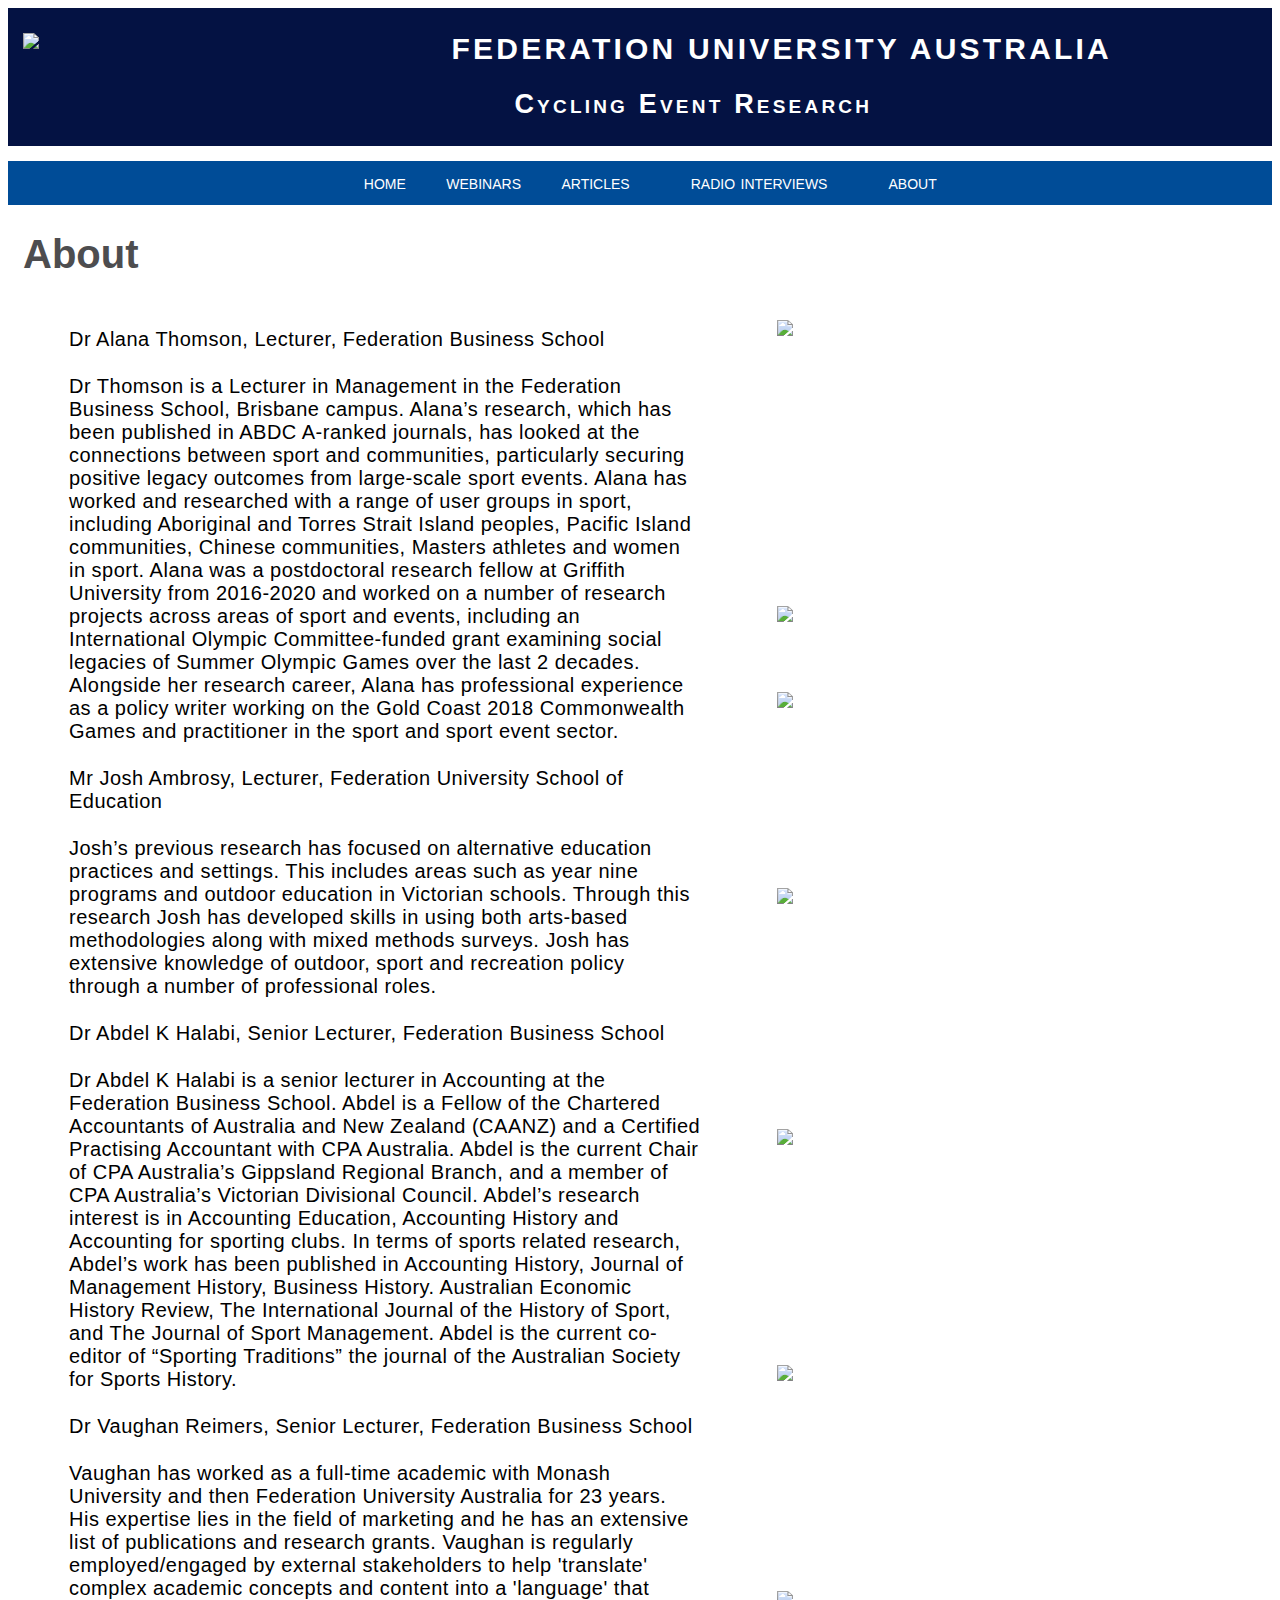
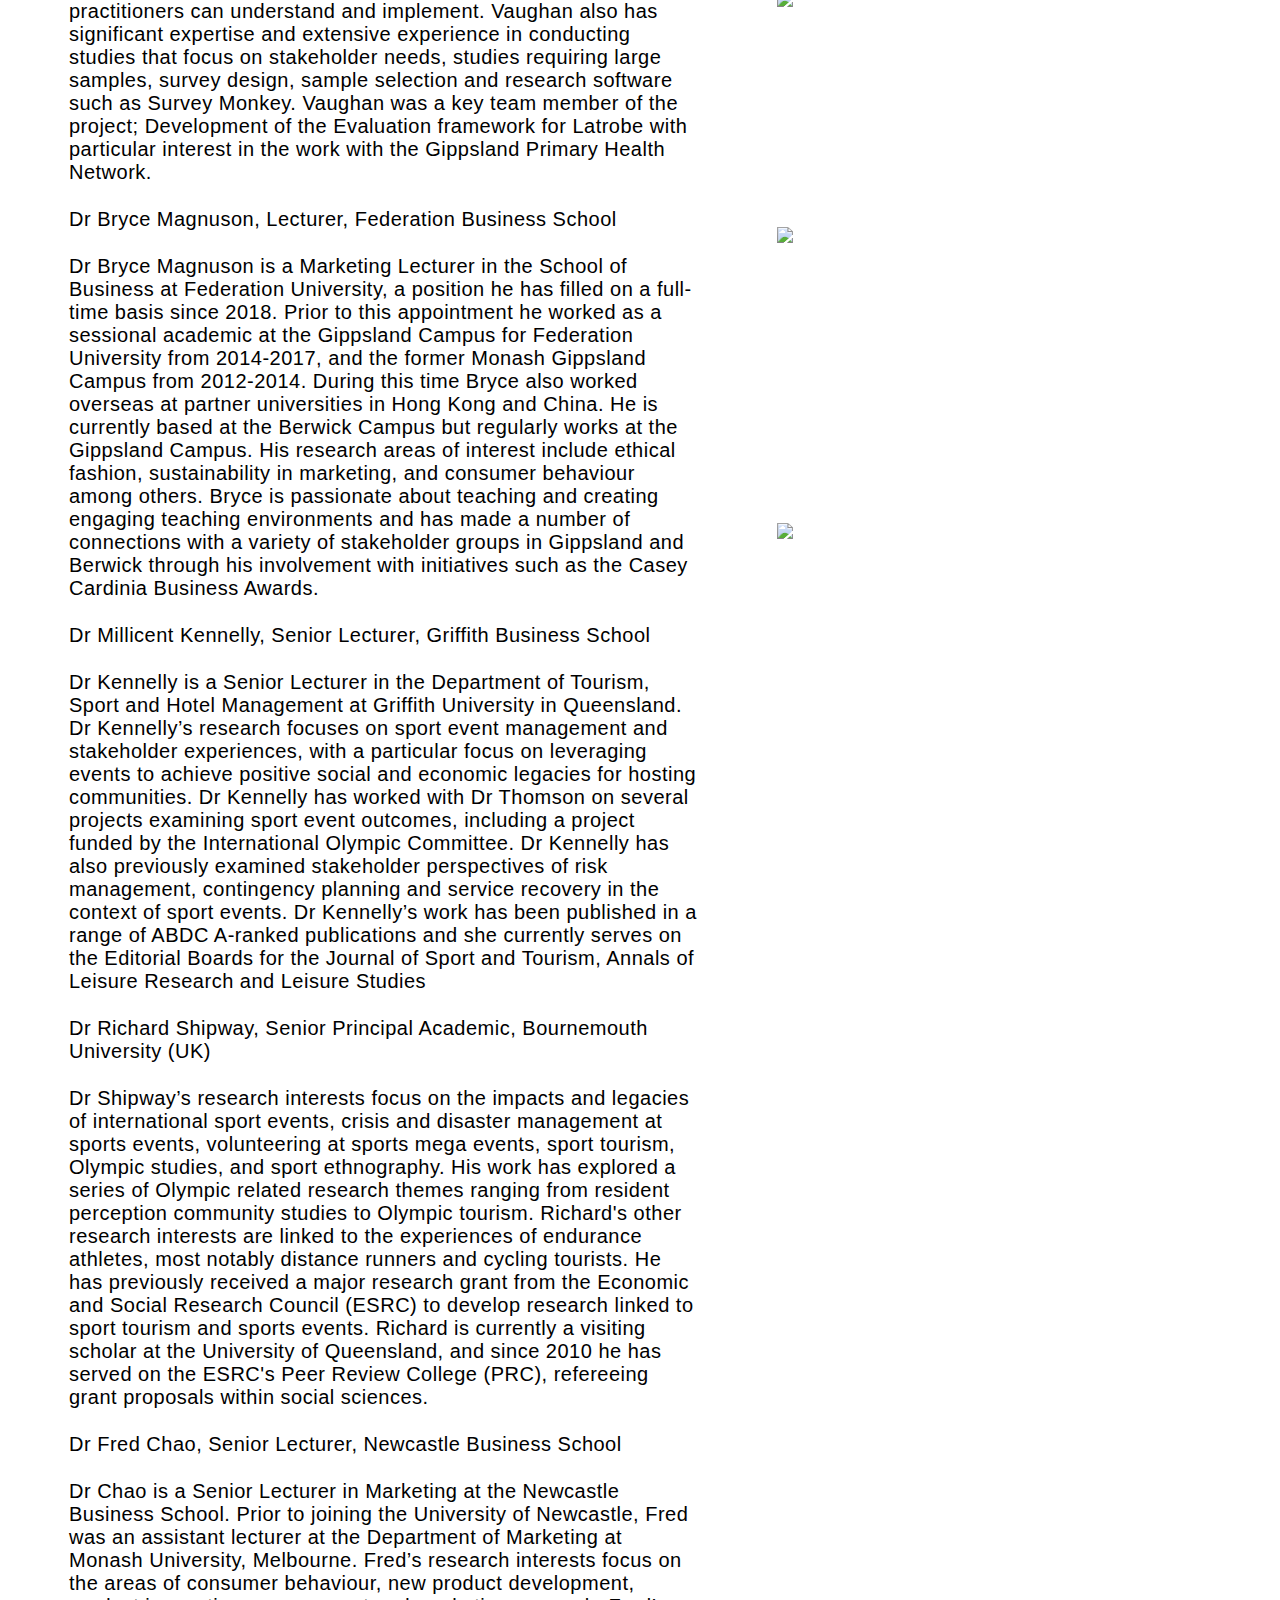
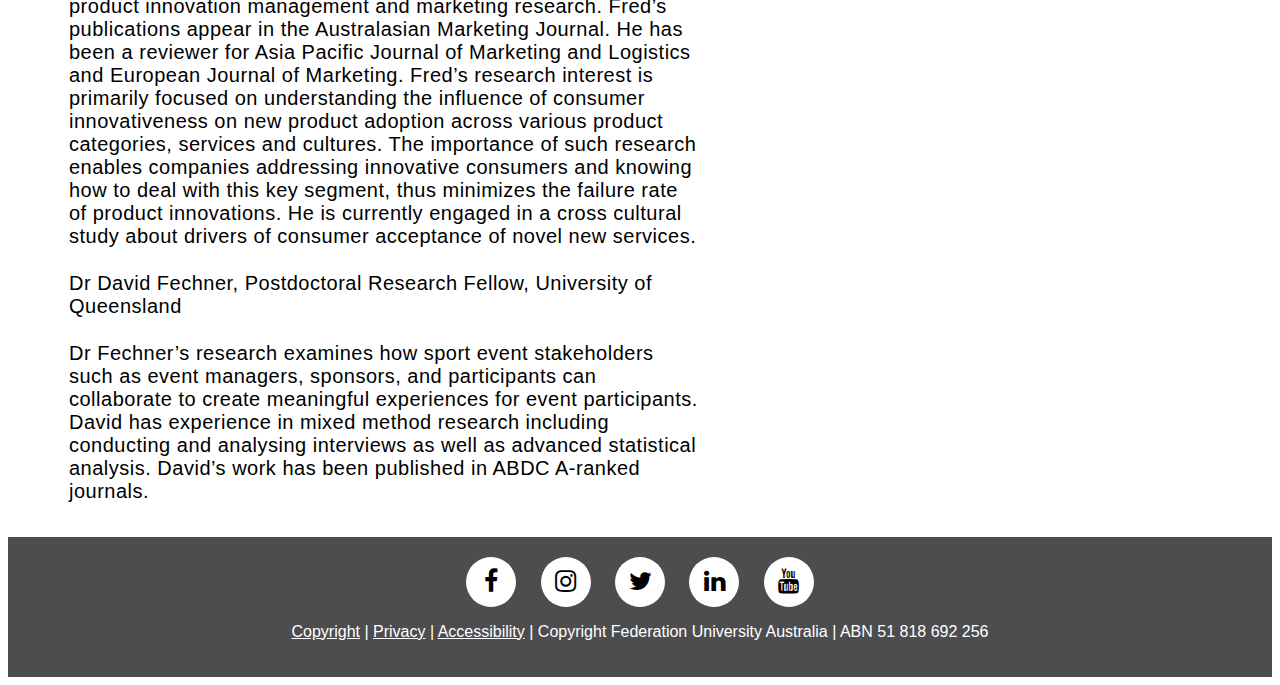
==== about.html @ 883dd850 "Create about.html" ====
<DOCTYPE html>
<html>
  <head>
    <meta charset="utf-8">
    <meta http-equiv="X-UA-Compatible" content="IE=edge,chrome=1">
	<meta name="viewport" content="width=device-width, initial-scale=1.0">
	<meta name="viewport" content="width=device-width, initial-scale=1.0" />
	<link href="https://stackpath.bootstrapcdn.com/font-awesome/4.7.0/css/font-awesome.min.css" rel="stylesheet">
   	<script src="https://kit.fontawesome.com/a30022d69a.js" crossorigin="anonymous"></script>
  </head>
  <body>
    <div id="heading">
      <div class="logo"><a href="#"><img src="https://federation.edu.au/__data/assets/image/0011/466868/FED_reverse_logo_large.png"></a>
      </div>
      <header>
        <h1>Federation University Australia</h1>
        <h2>Cycling Event Research</h2>
      </header>
      <nav>
        <ul class="main_menu">
          <li><a href="feduni.html"><i class="fas fa-home"></i> home</a></li>
          <li><a href="webinars.html"><i class="fas fa-video"></i> webinars</a></li>
          <li><a href="articles.html"><i class="fas fa-newspaper"></i> articles</a></li>
          <li><a href="interviews.html"><i class="fas fa-podcast"></i> radio interviews</a></li>
          <li><a href="about.html"><i class="fas fa-info"></i> about</a></li>
        </ul>
      </nav>
    </div>
	<div class="subheading">
		<h1> About</h1>
	</div>
	<div class="grid">
      <div class="grid-item">
	  <div class="body-text">
	   <p><b>Dr Alana Thomson, Lecturer, Federation Business School</b></p>
	   <p>Dr Thomson is a Lecturer in Management in the Federation Business 
School, Brisbane campus. Alana’s research, which has been published 
in ABDC A-ranked journals, has looked at the connections between 
sport and communities, particularly securing positive legacy outcomes 
from large-scale sport events. Alana has worked and researched with a 
range of user groups in sport, including Aboriginal and Torres Strait 
Island peoples, Pacific Island communities, Chinese communities, 
Masters athletes and women in sport. Alana was a postdoctoral 
research fellow at Griffith University from 2016-2020 and worked on a 
number of research projects across areas of sport and events, including 
an International Olympic Committee-funded grant examining social 
legacies of Summer Olympic Games over the last 2 decades. Alongside 
her research career, Alana has professional experience as a policy 
writer working on the Gold Coast 2018 Commonwealth Games and 
practitioner in the sport and sport event sector.</p>
        <p><b>Mr Josh Ambrosy, Lecturer, Federation University School of 
Education</b></p>
        <p>Josh’s previous research has focused on alternative education practices 
and settings. This includes areas such as year nine programs and 
outdoor education in Victorian schools. Through this research Josh has 
developed skills in using both arts-based methodologies along with 
mixed methods surveys. Josh has extensive knowledge of outdoor, 
sport and recreation policy through a number of professional roles.</p>
		<p><b>Dr Abdel K Halabi, Senior Lecturer, Federation Business School</b></p>
		<p>Dr Abdel K Halabi is a senior lecturer in Accounting at the Federation Business School.  Abdel is a Fellow of the Chartered Accountants of Australia and New Zealand (CAANZ) and a Certified Practising Accountant with CPA Australia.  Abdel is the current Chair of CPA Australia’s Gippsland Regional Branch, and a member of CPA Australia’s Victorian Divisional Council. Abdel’s research interest is in Accounting Education, Accounting History and Accounting for sporting clubs.   In terms of sports related research, Abdel’s work has been published in Accounting History, Journal of Management History, Business History.  Australian Economic History Review, The International Journal of the History of Sport, and The Journal of Sport Management.  Abdel is the current co-editor of “Sporting Traditions” the journal of the Australian Society for Sports History.</p>
		<p><b>Dr Vaughan Reimers, Senior Lecturer, Federation Business School</b></p>
		<p>Vaughan has worked as a full-time academic with Monash University and then Federation University Australia for 23 years. His expertise lies in the field of marketing and he has an extensive list of publications and research grants.  Vaughan is regularly employed/engaged by external stakeholders to help 'translate' complex academic concepts and content into a 'language' that practitioners can understand and implement. Vaughan also has significant expertise and extensive experience in conducting studies that focus on stakeholder needs, studies requiring large samples, survey design, sample selection and research software such as Survey Monkey. Vaughan was a key team member of the project; Development of the Evaluation framework for Latrobe with particular interest in the work with the Gippsland Primary Health Network.</p>
		<p><b>Dr Bryce Magnuson, Lecturer, Federation Business School</b></p>
		<p>Dr Bryce Magnuson is a Marketing Lecturer in the School of Business at Federation University, a position he has filled on a full-time basis since 2018. Prior to this appointment he worked as a sessional academic at the Gippsland Campus for Federation University from 2014-2017, and the former Monash Gippsland Campus from 2012-2014. During this time Bryce also worked overseas at partner universities in Hong Kong and China. He is currently based at the Berwick Campus but regularly works at the Gippsland Campus. His research areas of interest include ethical fashion, sustainability in marketing, and consumer behaviour among others. Bryce is passionate about teaching and creating engaging teaching environments and has made a number of connections with a variety of stakeholder groups in Gippsland and Berwick through his involvement with initiatives such as the Casey Cardinia Business Awards.</p>
		<p><b>Dr Millicent Kennelly, Senior Lecturer, Griffith Business School</b></p>
		<p>Dr Kennelly is a Senior Lecturer in the Department of Tourism, Sport and Hotel Management at Griffith University in Queensland. Dr Kennelly’s research focuses on sport event management and stakeholder experiences, with a particular focus on leveraging events to achieve positive social and economic legacies for hosting communities. Dr Kennelly has worked with Dr Thomson on several projects examining sport event outcomes, including a project funded by the International Olympic Committee. Dr Kennelly has also previously examined stakeholder perspectives of risk management, contingency planning and service recovery in the context of sport events. Dr Kennelly’s work has been published in a range of ABDC A-ranked publications and she currently serves on the Editorial Boards for the Journal of Sport and Tourism, Annals of Leisure Research and Leisure Studies</p>
		<p><b>Dr Richard Shipway, Senior Principal Academic, Bournemouth University (UK)</b></p>
		<p>Dr Shipway’s research interests focus on the impacts and legacies of international sport events, crisis and disaster management at sports events, volunteering at sports mega events, sport tourism, Olympic studies, and sport ethnography. His work has explored a series of Olympic related research themes ranging from resident perception community studies to Olympic tourism. Richard's other research interests are linked to the experiences of endurance athletes, most notably distance runners and cycling tourists. He has previously received a major research grant from the Economic and Social Research Council (ESRC) to develop research linked to sport tourism and sports events. Richard is currently a visiting scholar at the University of Queensland, and since 2010 he has served on the ESRC's Peer Review College (PRC), refereeing grant proposals within social sciences.</p>
		<p><b>Dr Fred Chao, Senior Lecturer, Newcastle Business School</b></p>
		<p>Dr Chao is a Senior Lecturer in Marketing at the Newcastle Business School. Prior to joining the University of Newcastle, Fred was an assistant lecturer at the Department of Marketing at Monash University, Melbourne. Fred’s research interests focus on the areas of consumer behaviour, new product development, product innovation management and marketing research. Fred’s publications appear in the Australasian Marketing Journal. He has been a reviewer for Asia Pacific Journal of Marketing and Logistics and European Journal of Marketing. Fred’s research interest is primarily focused on understanding the influence of consumer innovativeness on new product adoption across various product categories, services and cultures. The importance of such research enables companies addressing innovative consumers and knowing how to deal with this key segment, thus minimizes the failure rate of product innovations. He is currently engaged in a cross cultural study about drivers of consumer acceptance of novel new services.</p>
		<p><b>Dr David Fechner, Postdoctoral Research Fellow, University of Queensland</b></p>
		<p>Dr Fechner’s research examines how sport event stakeholders such as event managers, sponsors, and participants can collaborate to create meaningful experiences for event participants. David has experience in mixed method research including conducting and analysing interviews as well as advanced statistical analysis. David’s work has been published in ABDC A-ranked journals.</p>
		
        </div>
      </div>
      <div class="grid-item">
        <img class="photo" src="alanna.png" />
		<img class="photo2" src="2.png" />
		<img class="photo3" src="3.png" />
		<img class="photo4" src="4.png" />
		<img class="photo5" src="5.png" />
		<img class="photo6" src="6.png" />
		<img class="photo7" src="7.png" />
		<img class="photo8" src="8.png" />
		<img class="photo9" src="9.png" />
      </div>
	  
	</div>
	<div class="footer-main">
	
		<div class="footer-social">
		<ul>
			<li><a href="https://www.facebook.com/FedUniAustralia" target="blank"><i class="fa fa-facebook"></i></a></li>
			<li><a href="https://www.instagram.com/feduniaustralia/"><i class="fa fa-instagram"></i></a></li>
			<li><a href="https://twitter.com/FedUniAustralia"><i class="fa fa-twitter"></i></a></li>
			<li><a href="https://www.linkedin.com/school/federation-university-australia"><i class="fa fa-linkedin"></i></a></li>
			<li><a href="https://www.youtube.com/channel/UCZ77FiM8GrdrreLaSdGWebQ"><i class="fa fa-youtube"></i></a></li>
		</ul>
		</div>
		<div class="footer-text">
		<p><a href="https://federation.edu.au/copyright-at-feduni" style="color:#fff">Copyright</a> | <a href="https://federation.edu.au/privacy" style="color:#fff"> Privacy</a> | <a href="https://federation.edu.au/accessibility" style="color:#fff"> Accessibility</a> | Copyright Federation University Australia | ABN 51 818 692 256</p>
		</div>
	</div>
  </body>
  
</html>
<style>
  body {
  font-family:"Museo Sans","Segoe UI","Helvetica Neue","Roboto",Helvetica,Arial,sans-serif;
  background-color: #fff;
  box-sizing: border-box;  
  justify-content: center;
  align-items: center;
  min-height: 100vh;
  font-weight: 300;
}
  
heading {
  max-width: 960px;
  margin: 0 auto;
  background-color: #041243;
  padding: 32px;
}
  
header {
  background-color: #041243;
  height: auto;
  padding: 4px;
}

header h1 {
  text-transform: uppercase;
  letter-spacing: 0.2rem;
  margin-left: 35%;
  color: #fff;
  font-size: 30px;
}

header h2  {
  font-variant: small-caps;
  letter-spacing: 0.2rem;
  margin-left: 40%;
  color: #fff;
  font-size: 27px;
}

.main_menu {
  padding: 5px 0 5px 0;
  text-align: center;
  line-height: 32px;
  background-color: #004c97;
}

ul.main_menu {
  margin-top: 15px;
}

.main_menu li {
  display: inline;
  padding: 0 10px 0 10px;
  font-size: 20px;
}

.main_menu a {
  text-decoration: none;
  color: #fff;
  padding: 8px;
  font-variant: small-caps;
}

.main_menu a:hover {
  color: #73808a;
  text-decoration: underline;
}

.logo img{
  float: left;
  display: block;
  margin-top: 25px;
  margin-left: 15px;
  margin-right: auto;
  max-width: 20%;
  max-height: 20%;
  background-color: #041243;
 }
 
 .subheading {
	font-size: 20px;
	color: #4d4d4f;
	margin-left: 15px;
}
 
 .grid {
  display: grid;
  grid-gap: 1rem;
  grid-row-gap: 3rem;
  grid-template-columns: 55% 45%;
  grid-auto-rows: auto;
  align-items: start;
  margin-left: 25px;
  margin-right: 25px;
}

.grid-item {
  background-color: #fff;
  border-radius: 0.4rem;
  overflow: hidden;
  padding-left:20px;
  cursor: pointer;
  transition: 0.2s;
}
.body-text {
  font-size: 20px;
  letter-spacing: 0.5px;
}
.body-text p {
  margin-top: 1.5rem;
  margin-bottom: 1.5rem;
  margin-left: 1rem;
}
.photo {
 float:center;
 display: block;
 padding-left: 40px;
 padding-bottom: 270px;
 padding-top: 16px;
 }
 .photo2 {
 float:center;
 display: block;
 padding-left: 40px;
 padding-bottom: 70px;
 }
 .photo3 {
 float:center;
 display: block;
 padding-left: 40px;
 padding-bottom: 180px;
 }
 .photo4 {
 float:center;
 display: block;
 padding-left: 40px;
 padding-bottom: 225px;
 }

.photo5 {
 float:center;
 display: block;
 padding-left: 40px;
 padding-bottom: 220px;
 }
 .photo6 {
 float:center;
 display: block;
 padding-left: 40px;
 padding-bottom: 210px;
 }
 .photo7 {
 float:center;
 display: block;
 padding-left: 40px;
 padding-bottom: 220px;
 }
 .photo8 {
 float:center;
 display: block;
 padding-left: 40px;
 padding-bottom: 280px;
 }
 .photo9 {
 float:center;
 display: block;
 padding-left: 40px;
 }
.card-img {
  display: block;
  width: 100%;
  height: 29rem;
  object-fit: cover;
}

.card-content {
  padding: 1.5rem;
  padding-bottom: 1rem;
}

.card-header {
  font-size: 24px;
  color: #0d0d0d;
  margin-bottom: 1.5rem;
}


.card-btn {
  display: block;
  width: 100%;
  padding: 1.5rem;
  font-size: 24px;
  text-align: center;
  color: #3363ff;
  background-color: #d8e0fd;
  border: none;
  border-radius: 0.4rem;
  transition: 0.2s;
  cursor: pointer;
  letter-spacing: 0.1rem;
}

.card-content a {
	text-decoration: none;
	color: #3363ff;
}

.card-btn span {
  margin-left: 1rem;
  transition: 0.2s;
}

.card-btn:hover,
.card-btn:active {
  background-color: #c2cffc;
}

.card-btn:hover span,
.card-btn:active span {
  margin-left: 1.5rem;
}

.footer-main {
	width: 100%;
	height: auto;
	margin: auto;
	margin-top: 10px;
	background-color: #4d4d4f;
	padding: 20px 0px;
}

.footer-social {
	width: 100%;
	height: auto;
	margin: auto;
	text-align: center;
}

.footer-social ul {
	margin: 0px;
	padding: 0px;
	
}

.footer-social ul li 
{
	display: inline-block;
    list-style: none;
    margin: 0 10px;
}
.footer-social ul li .fa 
{
    color: #000000;
    font-size: 25px;
    line-height: 50px;
    transition: .5s;
}
.footer-social ul li .fa:hover 
{
    color: #ffffff;
}
.footer-social ul li a 
{
    position: relative;
    display: block;
    width: 50px;
    height: 50px;
    border-radius: 50%;
    background-color: white;
    text-align: center;
    transition: 0.5s;
    transform: translate(0,0px);
}
.footer-social ul li a:hover 
{
    transform: rotate(0deg) skew(0deg) translate(0, -10px);
}
.footer-social ul li:nth-child(1) a:hover 
{
    background-color: #3b5999;
}
.footer-social ul li:nth-child(2) a:hover 
{
    background-color: #e4405f;
}
 .footer-social ul li:nth-child(3) a:hover 
{
    background-color: #55acee;
}
 .footer-social ul li:nth-child(4) a:hover 
{
    background-color: #0077b5;
}
 .footer-social ul li:nth-child(5) a:hover 
{
    background-color: #cd201f;
}

.footer-text {
	text-align: center;
	color: #fff;
}


  </style>
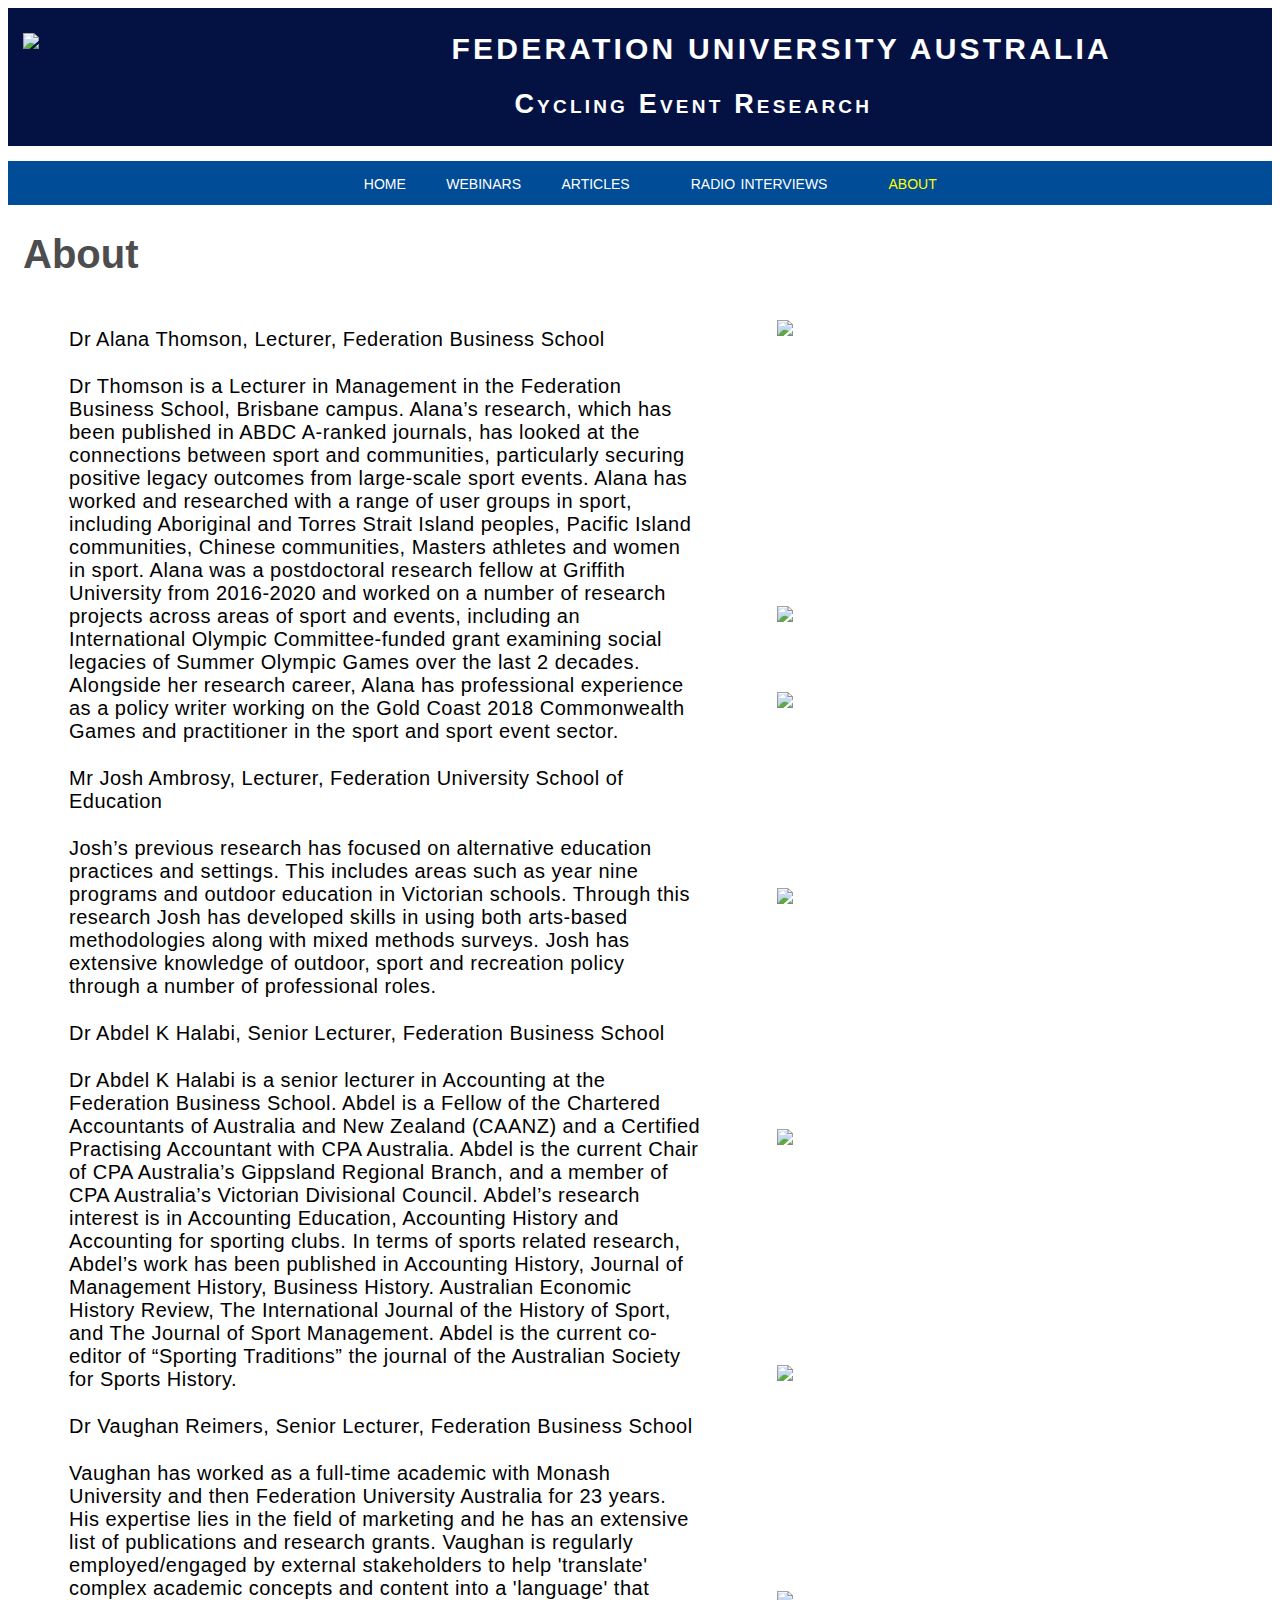
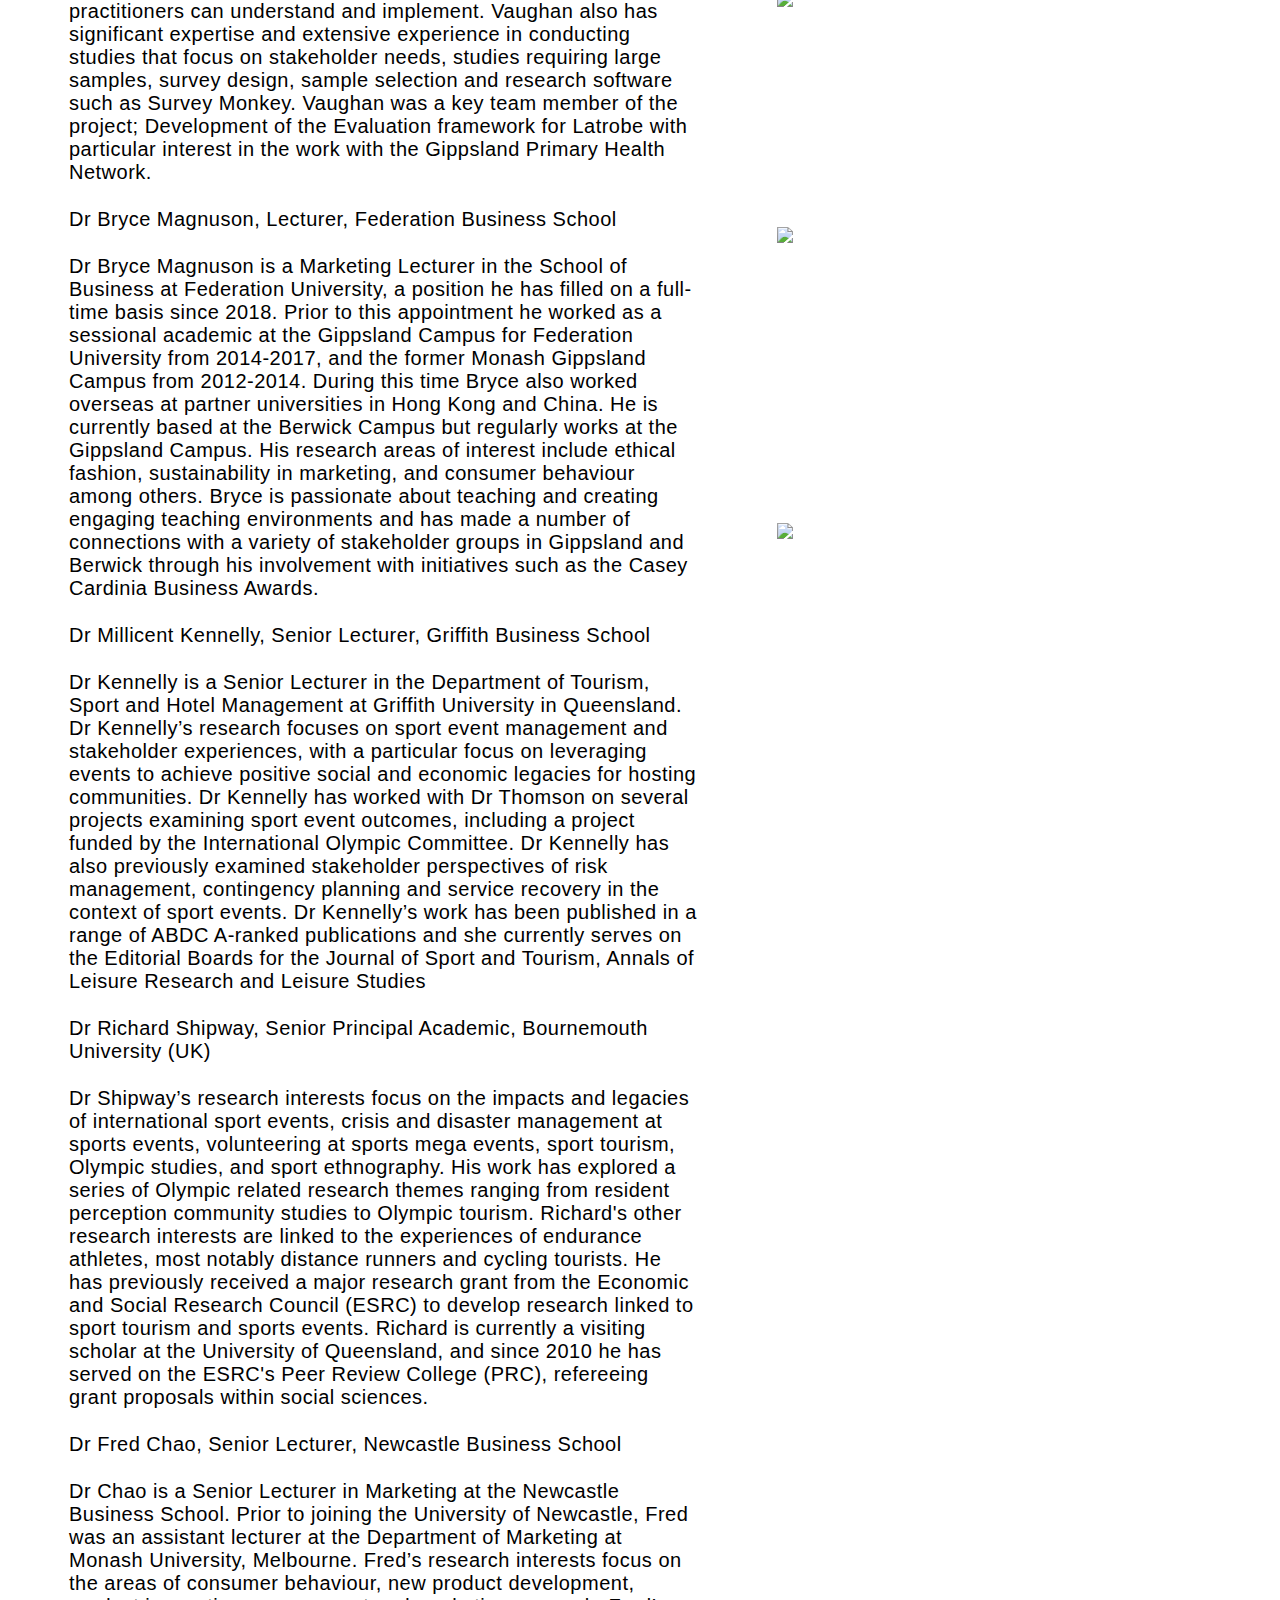
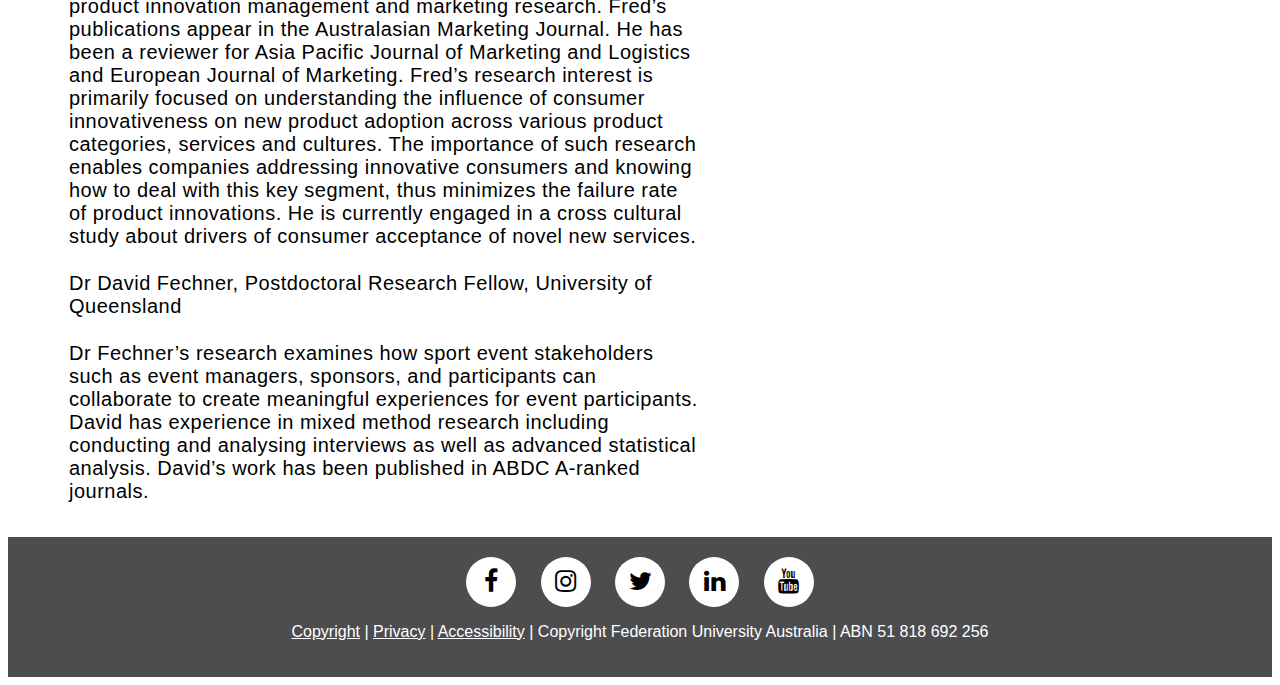
==== commit f360152e: "Update about.html" ====
--- a/about.html
+++ b/about.html
@@ -18,11 +18,11 @@
       </header>
       <nav>
         <ul class="main_menu">
-          <li><a href="feduni.html"><i class="fas fa-home"></i> home</a></li>
+          <li><a href="index.html"><i class="fas fa-home"></i> home</a></li>
           <li><a href="webinars.html"><i class="fas fa-video"></i> webinars</a></li>
           <li><a href="articles.html"><i class="fas fa-newspaper"></i> articles</a></li>
           <li><a href="interviews.html"><i class="fas fa-podcast"></i> radio interviews</a></li>
-          <li><a href="about.html"><i class="fas fa-info"></i> about</a></li>
+          <li><a class="current" href="about.html"><i class="fas fa-info"></i> about</a></li>
         </ul>
       </nav>
     </div>
@@ -75,7 +75,7 @@
       </div>
       <div class="grid-item">
         <img class="photo" src="alanna.png" />
-		<img class="photo2" src="2.png" />
+		<img class="photo2" src="2.PNG" />
 		<img class="photo3" src="3.png" />
 		<img class="photo4" src="4.png" />
 		<img class="photo5" src="5.png" />
@@ -172,6 +172,9 @@
   color: #73808a;
   text-decoration: underline;
 }
+.main_menu a.current {
+  color: #FFFF00;
+ }
 
 .logo img{
   float: left;
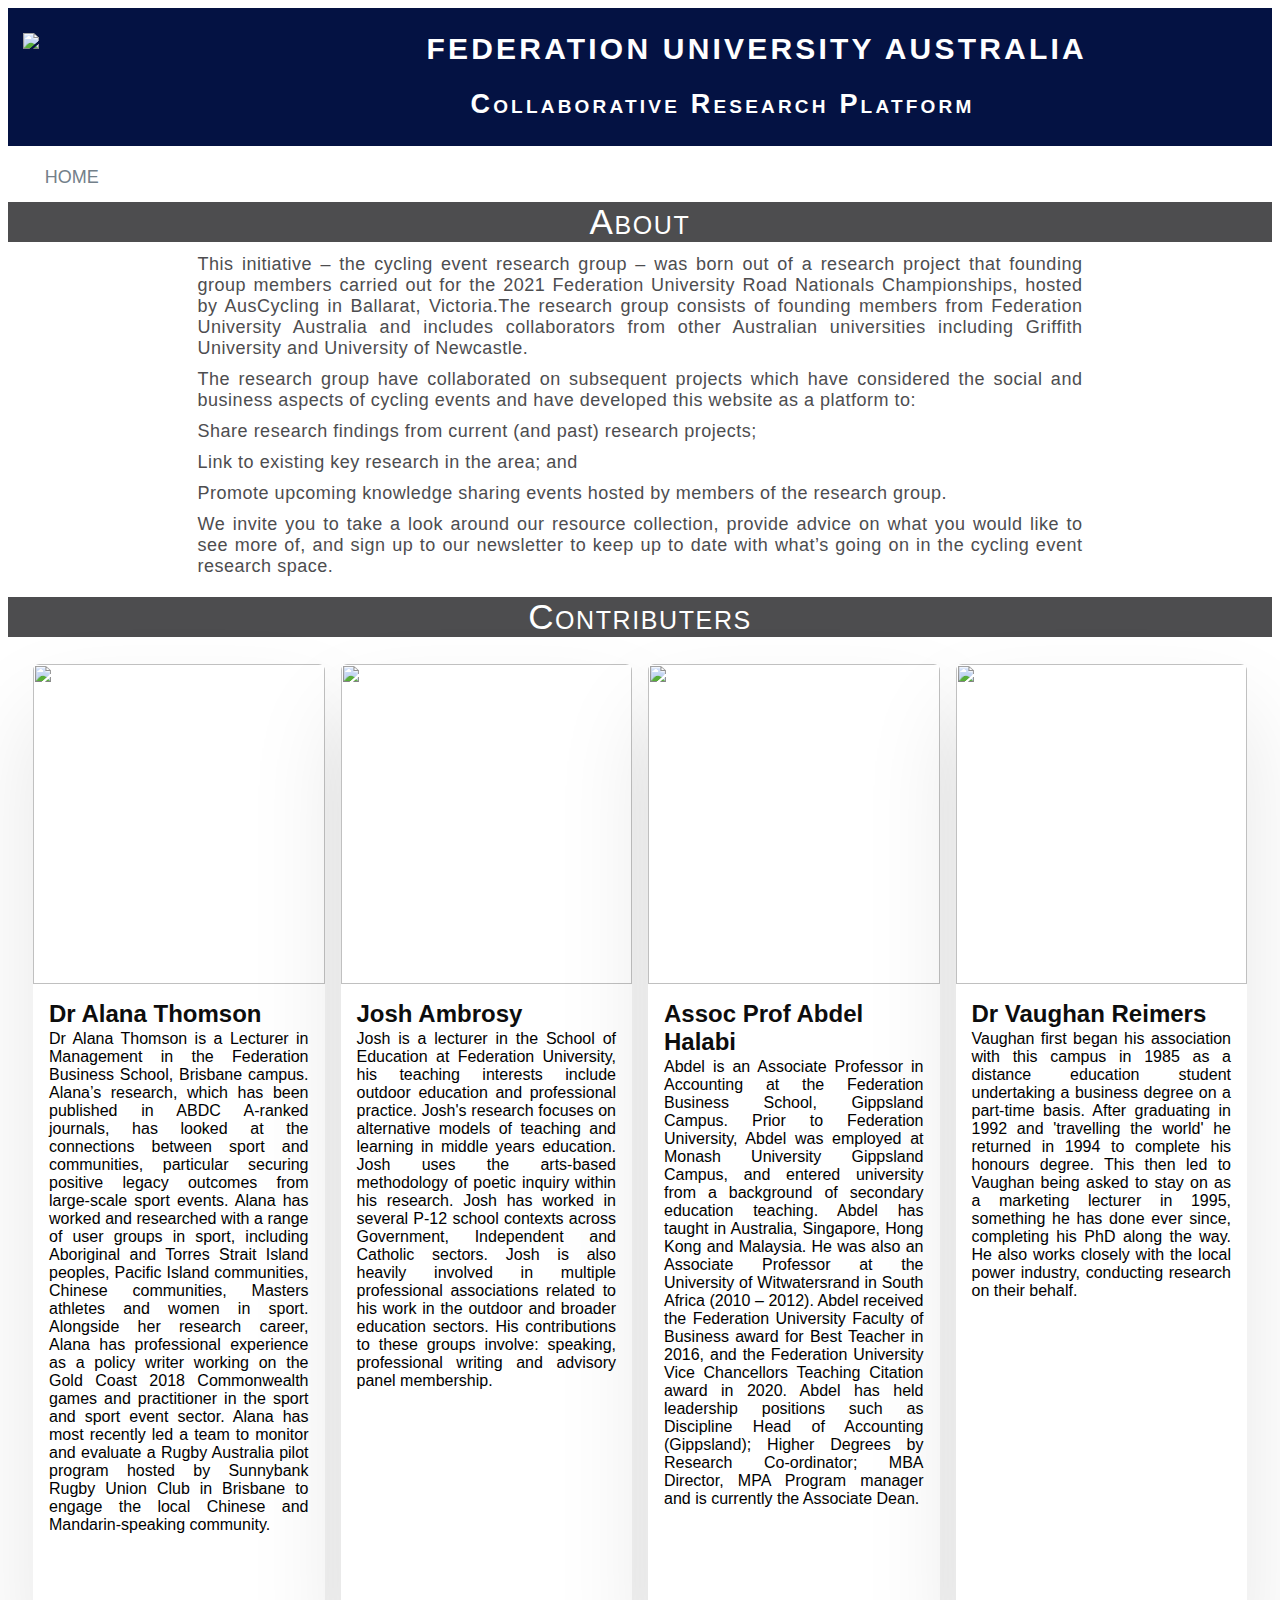
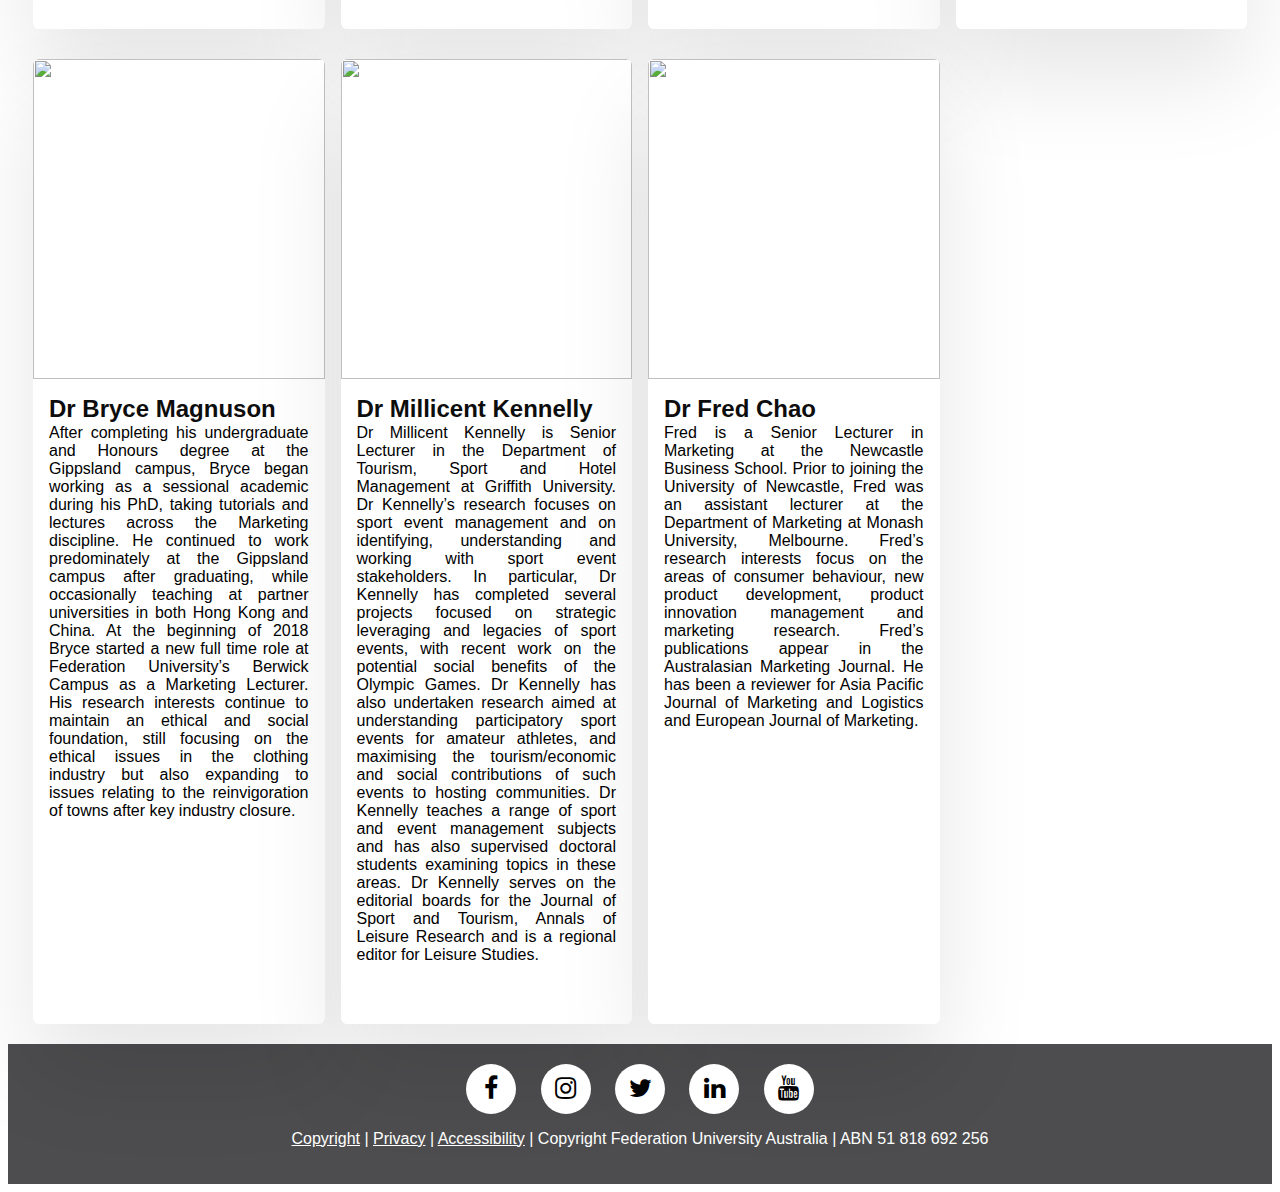
==== commit d67cbcf8: "Update about.html" ====
--- a/about.html
+++ b/about.html
@@ -3,7 +3,6 @@
   <head>
     <meta charset="utf-8">
     <meta http-equiv="X-UA-Compatible" content="IE=edge,chrome=1">
-	<meta name="viewport" content="width=device-width, initial-scale=1.0">
 	<meta name="viewport" content="width=device-width, initial-scale=1.0" />
 	<link href="https://stackpath.bootstrapcdn.com/font-awesome/4.7.0/css/font-awesome.min.css" rel="stylesheet">
    	<script src="https://kit.fontawesome.com/a30022d69a.js" crossorigin="anonymous"></script>
@@ -14,75 +13,95 @@
       </div>
       <header>
         <h1>Federation University Australia</h1>
-        <h2>Cycling Event Research</h2>
+        <h2>Collaborative Research Platform</h2>
       </header>
       <nav>
         <ul class="main_menu">
-          <li><a href="index.html"><i class="fas fa-home"></i> home</a></li>
-          <li><a href="webinars.html"><i class="fas fa-video"></i> webinars</a></li>
-          <li><a href="articles.html"><i class="fas fa-newspaper"></i> articles</a></li>
-          <li><a href="interviews.html"><i class="fas fa-podcast"></i> radio interviews</a></li>
-          <li><a class="current" href="about.html"><i class="fas fa-info"></i> about</a></li>
+          <li><a href="index.html"><i class="fas fa-home"></i><b>home</b></a></li>
         </ul>
       </nav>
     </div>
 	<div class="subheading">
-		<h1> About</h1>
+		<p style="text-align:center">About</p>
+	</div>
+	<div class="information">
+		<p style="text-align:justify"><b>This initiative – the cycling event research group – was born out of a research project that founding group members carried out for the 2021 Federation University Road Nationals Championships, hosted by AusCycling in Ballarat, Victoria.The research group consists of founding members from Federation University Australia and includes collaborators from other Australian universities including Griffith University and University of Newcastle.</p></b> 
+		<p style="text-align:justify"><b>The research group have collaborated on subsequent projects which have considered the social and business aspects of cycling events and have developed this website as a platform to:</p></b>  
+		<p><b><i class="fas fa-dot-circle"></i> Share research findings from current (and past) research projects;</p></b>   
+		<p><b><i class="fas fa-dot-circle"></i> Link to existing key research in the area; and</p></b>   
+		<p><b><i class="fas fa-dot-circle"></i> Promote upcoming knowledge sharing events hosted by members of the research group.</p></b> 
+		<p style="text-align:justify"><b>We invite you to take a look around our resource collection, provide advice on what you would like to see more of, and sign up to our newsletter to keep up to date with what’s going on in the cycling event research space.</p></b> 
+	</div>
+	<div class="subheading">
+		<p style="text-align:center">Contributers</p>
 	</div>
 	<div class="grid">
       <div class="grid-item">
-	  <div class="body-text">
-	   <p><b>Dr Alana Thomson, Lecturer, Federation Business School</b></p>
-	   <p>Dr Thomson is a Lecturer in Management in the Federation Business 
-School, Brisbane campus. Alana’s research, which has been published 
-in ABDC A-ranked journals, has looked at the connections between 
-sport and communities, particularly securing positive legacy outcomes 
-from large-scale sport events. Alana has worked and researched with a 
-range of user groups in sport, including Aboriginal and Torres Strait 
-Island peoples, Pacific Island communities, Chinese communities, 
-Masters athletes and women in sport. Alana was a postdoctoral 
-research fellow at Griffith University from 2016-2020 and worked on a 
-number of research projects across areas of sport and events, including 
-an International Olympic Committee-funded grant examining social 
-legacies of Summer Olympic Games over the last 2 decades. Alongside 
-her research career, Alana has professional experience as a policy 
-writer working on the Gold Coast 2018 Commonwealth Games and 
-practitioner in the sport and sport event sector.</p>
-        <p><b>Mr Josh Ambrosy, Lecturer, Federation University School of 
-Education</b></p>
-        <p>Josh’s previous research has focused on alternative education practices 
-and settings. This includes areas such as year nine programs and 
-outdoor education in Victorian schools. Through this research Josh has 
-developed skills in using both arts-based methodologies along with 
-mixed methods surveys. Josh has extensive knowledge of outdoor, 
-sport and recreation policy through a number of professional roles.</p>
-		<p><b>Dr Abdel K Halabi, Senior Lecturer, Federation Business School</b></p>
-		<p>Dr Abdel K Halabi is a senior lecturer in Accounting at the Federation Business School.  Abdel is a Fellow of the Chartered Accountants of Australia and New Zealand (CAANZ) and a Certified Practising Accountant with CPA Australia.  Abdel is the current Chair of CPA Australia’s Gippsland Regional Branch, and a member of CPA Australia’s Victorian Divisional Council. Abdel’s research interest is in Accounting Education, Accounting History and Accounting for sporting clubs.   In terms of sports related research, Abdel’s work has been published in Accounting History, Journal of Management History, Business History.  Australian Economic History Review, The International Journal of the History of Sport, and The Journal of Sport Management.  Abdel is the current co-editor of “Sporting Traditions” the journal of the Australian Society for Sports History.</p>
-		<p><b>Dr Vaughan Reimers, Senior Lecturer, Federation Business School</b></p>
-		<p>Vaughan has worked as a full-time academic with Monash University and then Federation University Australia for 23 years. His expertise lies in the field of marketing and he has an extensive list of publications and research grants.  Vaughan is regularly employed/engaged by external stakeholders to help 'translate' complex academic concepts and content into a 'language' that practitioners can understand and implement. Vaughan also has significant expertise and extensive experience in conducting studies that focus on stakeholder needs, studies requiring large samples, survey design, sample selection and research software such as Survey Monkey. Vaughan was a key team member of the project; Development of the Evaluation framework for Latrobe with particular interest in the work with the Gippsland Primary Health Network.</p>
-		<p><b>Dr Bryce Magnuson, Lecturer, Federation Business School</b></p>
-		<p>Dr Bryce Magnuson is a Marketing Lecturer in the School of Business at Federation University, a position he has filled on a full-time basis since 2018. Prior to this appointment he worked as a sessional academic at the Gippsland Campus for Federation University from 2014-2017, and the former Monash Gippsland Campus from 2012-2014. During this time Bryce also worked overseas at partner universities in Hong Kong and China. He is currently based at the Berwick Campus but regularly works at the Gippsland Campus. His research areas of interest include ethical fashion, sustainability in marketing, and consumer behaviour among others. Bryce is passionate about teaching and creating engaging teaching environments and has made a number of connections with a variety of stakeholder groups in Gippsland and Berwick through his involvement with initiatives such as the Casey Cardinia Business Awards.</p>
-		<p><b>Dr Millicent Kennelly, Senior Lecturer, Griffith Business School</b></p>
-		<p>Dr Kennelly is a Senior Lecturer in the Department of Tourism, Sport and Hotel Management at Griffith University in Queensland. Dr Kennelly’s research focuses on sport event management and stakeholder experiences, with a particular focus on leveraging events to achieve positive social and economic legacies for hosting communities. Dr Kennelly has worked with Dr Thomson on several projects examining sport event outcomes, including a project funded by the International Olympic Committee. Dr Kennelly has also previously examined stakeholder perspectives of risk management, contingency planning and service recovery in the context of sport events. Dr Kennelly’s work has been published in a range of ABDC A-ranked publications and she currently serves on the Editorial Boards for the Journal of Sport and Tourism, Annals of Leisure Research and Leisure Studies</p>
-		<p><b>Dr Richard Shipway, Senior Principal Academic, Bournemouth University (UK)</b></p>
-		<p>Dr Shipway’s research interests focus on the impacts and legacies of international sport events, crisis and disaster management at sports events, volunteering at sports mega events, sport tourism, Olympic studies, and sport ethnography. His work has explored a series of Olympic related research themes ranging from resident perception community studies to Olympic tourism. Richard's other research interests are linked to the experiences of endurance athletes, most notably distance runners and cycling tourists. He has previously received a major research grant from the Economic and Social Research Council (ESRC) to develop research linked to sport tourism and sports events. Richard is currently a visiting scholar at the University of Queensland, and since 2010 he has served on the ESRC's Peer Review College (PRC), refereeing grant proposals within social sciences.</p>
-		<p><b>Dr Fred Chao, Senior Lecturer, Newcastle Business School</b></p>
-		<p>Dr Chao is a Senior Lecturer in Marketing at the Newcastle Business School. Prior to joining the University of Newcastle, Fred was an assistant lecturer at the Department of Marketing at Monash University, Melbourne. Fred’s research interests focus on the areas of consumer behaviour, new product development, product innovation management and marketing research. Fred’s publications appear in the Australasian Marketing Journal. He has been a reviewer for Asia Pacific Journal of Marketing and Logistics and European Journal of Marketing. Fred’s research interest is primarily focused on understanding the influence of consumer innovativeness on new product adoption across various product categories, services and cultures. The importance of such research enables companies addressing innovative consumers and knowing how to deal with this key segment, thus minimizes the failure rate of product innovations. He is currently engaged in a cross cultural study about drivers of consumer acceptance of novel new services.</p>
-		<p><b>Dr David Fechner, Postdoctoral Research Fellow, University of Queensland</b></p>
-		<p>Dr Fechner’s research examines how sport event stakeholders such as event managers, sponsors, and participants can collaborate to create meaningful experiences for event participants. David has experience in mixed method research including conducting and analysing interviews as well as advanced statistical analysis. David’s work has been published in ABDC A-ranked journals.</p>
-		
+        <div class="card">
+          <img class="card-img" src="alana.jpg" />
+          <div class="card-content">
+            <h1 class="card-header"><a href="https://federation.edu.au/schools/federation-business-school/staff-profiles/staff-profiles2/thomson_alana"><b>Dr Alana Thomson</b></h1></a>
+			<p class="card-para" style="text-align:justify">Dr Alana Thomson is a Lecturer in Management in the Federation Business School, Brisbane campus. Alana’s research, which has been published in ABDC A-ranked journals, has looked at the connections between sport and communities, particular securing positive legacy outcomes from large-scale sport events. Alana has worked and researched with a range of user groups in sport, including Aboriginal and Torres Strait Island peoples, Pacific Island communities, Chinese communities, Masters athletes and women in sport. Alongside her research career, Alana has professional experience as a policy writer working on the Gold Coast 2018 Commonwealth games and practitioner in the sport and sport event sector. Alana has most recently led a team to monitor and evaluate a Rugby Australia pilot program hosted by Sunnybank Rugby Union Club in Brisbane to engage the local Chinese and Mandarin-speaking community.</p>
+          </div>
         </div>
       </div>
       <div class="grid-item">
-        <img class="photo" src="alanna.png" />
-		<img class="photo2" src="2.PNG" />
-		<img class="photo3" src="3.png" />
-		<img class="photo4" src="4.png" />
-		<img class="photo5" src="5.png" />
-		<img class="photo6" src="6.png" />
-		<img class="photo7" src="7.png" />
-		<img class="photo8" src="8.png" />
-		<img class="photo9" src="9.png" />
+        <div class="card">
+          <img class="card-img"src="josh.jpg"/>
+          <div class="card-content">
+            <h1 class="card-header"><a href="https://federation.edu.au/schools/school-of-education/staff-profiles/staff/josh-ambrosy"><b>Josh Ambrosy</b></h1></a>
+			<p class="card-para" style="text-align:justify">Josh is a lecturer in the School of Education at Federation University, his teaching interests include outdoor education and professional practice. Josh's research focuses on alternative models of teaching and learning in middle years education. Josh uses the arts-based methodology of poetic inquiry within his research. Josh has worked in several P-12 school contexts across Government, Independent and Catholic sectors. Josh is also heavily involved in multiple professional associations related to his work in the outdoor and broader education sectors. His contributions to these groups involve: speaking, professional writing and advisory panel membership.</p>
+          </div>
+        </div>
+      </div>
+      <div class="grid-item">
+        <div class="card">
+          <img class="card-img" src="abdel.jpg"  />
+          <div class="card-content">
+            <h1 class="card-header"><a href="https://federation.edu.au/schools/federation-business-school/staff-profiles/staff-profiles2/halabi_abdel"><b>Assoc Prof Abdel Halabi</b></h1></a>
+			<p class="card-para" style="text-align:justify">Abdel is an Associate Professor in Accounting at the Federation Business School, Gippsland Campus. Prior to Federation University, Abdel was employed at Monash University Gippsland Campus, and entered university from a background of secondary education teaching.
+
+Abdel has taught in Australia, Singapore, Hong Kong and Malaysia. He was also an Associate Professor at the University of Witwatersrand in South Africa (2010 – 2012). Abdel received the Federation University Faculty of Business award for Best Teacher in 2016, and the Federation University Vice Chancellors Teaching Citation award in 2020.
+
+Abdel has held leadership positions such as Discipline Head of Accounting (Gippsland); Higher Degrees by Research Co-ordinator; MBA Director, MPA Program manager and is currently the Associate Dean.</p>
+          </div>
+        </div>
+      </div>
+	  <div class="grid-item">
+        <div class="card">
+          <img class="card-img" src="Vaughan-Reimers.jpg" />
+          <div class="card-content">
+            <h1 class="card-header"><a href="https://federation.edu.au/schools/federation-business-school/staff-profiles/staff-profiles2/reimers_vaughan"><b>Dr Vaughan Reimers</b></h1></a>
+			<p class="card-para" style="text-align:justify">Vaughan first began his association with this campus in 1985 as a distance education student undertaking a business degree on a part-time basis. After graduating in 1992 and 'travelling the world' he returned in 1994 to complete his honours degree. This then led to Vaughan being asked to stay on as a marketing lecturer in 1995, something he has done ever since, completing his PhD along the way. He also works closely with the local power industry, conducting research on their behalf.</p>
+          </div>
+        </div>
+      </div>
+	  <div class="grid-item">
+        <div class="card">
+          <img class="card-img" src="bryce.jpg" />
+          <div class="card-content">
+            <h1 class="card-header"><a href="https://federation.edu.au/schools/federation-business-school/staff-profiles/staff-profiles2/magnuson_bryce"><b>Dr Bryce Magnuson</b></h1></a>
+			<p class="card-para" style="text-align:justify">After completing his undergraduate and Honours degree at the Gippsland campus, Bryce began working as a sessional academic during his PhD, taking tutorials and lectures across the Marketing discipline. He continued to work predominately at the Gippsland campus after graduating, while occasionally teaching at partner universities in both Hong Kong and China. At the beginning of 2018 Bryce started a new full time role at Federation University’s Berwick Campus as a Marketing Lecturer. His research interests continue to maintain an ethical and social foundation, still focusing on the ethical issues in the clothing industry but also expanding to issues relating to the reinvigoration of towns after key industry closure.</p>
+          </div>
+        </div>
+      </div>
+	  <div class="grid-item">
+        <div class="card">
+          <img class="card-img" src="Millie.jpg" />
+          <div class="card-content">
+            <h1 class="card-header"><a href="https://experts.griffith.edu.au/8997-millicent-kennelly"><b>Dr Millicent Kennelly</b></h1></a>
+			<p class="card-para" style="text-align:justify">Dr Millicent Kennelly is Senior Lecturer in the Department of Tourism, Sport and Hotel Management at Griffith University. Dr Kennelly’s research focuses on sport event management and on identifying, understanding and working with sport event stakeholders. In particular, Dr Kennelly has completed several projects focused on strategic leveraging and legacies of sport events, with recent work on the potential social benefits of the Olympic Games. Dr Kennelly has also undertaken research aimed at understanding participatory sport events for amateur athletes, and maximising the tourism/economic and social contributions of such events to hosting communities. Dr Kennelly teaches a range of sport and event management subjects and has also supervised doctoral students examining topics in these areas. Dr Kennelly serves on the editorial boards for the Journal of Sport and Tourism, Annals of Leisure Research and is a regional editor for Leisure Studies.</p>
+          </div>
+        </div>
+      </div>
+	  <div class="grid-item">
+        <div class="card">
+          <img class="card-img" src="Fred.jpg" />
+          <div class="card-content">
+            <h1 class="card-header"><a href="https://www.newcastle.edu.au/profile/fred-chao"><b>Dr Fred Chao</b></h1></a>
+			<p class="card-para" style="text-align:justify">Fred is a Senior Lecturer in Marketing at the Newcastle Business School. Prior to joining the University of Newcastle, Fred was an assistant lecturer at the Department of Marketing at Monash University, Melbourne. Fred’s research interests focus on the areas of consumer behaviour, new product development, product innovation management and marketing research. Fred’s publications appear in the Australasian Marketing Journal. He has been a reviewer for Asia Pacific Journal of Marketing and Logistics and European Journal of Marketing.</p>
+          </div>
+        </div>
       </div>
 	  
 	</div>
@@ -105,13 +124,16 @@
   
 </html>
 <style>
+*,
+*:before,
+*:after{
+    box-sizing: border-box;
+}
+
   body {
   font-family:"Museo Sans","Segoe UI","Helvetica Neue","Roboto",Helvetica,Arial,sans-serif;
   background-color: #fff;
   box-sizing: border-box;  
-  justify-content: center;
-  align-items: center;
-  min-height: 100vh;
   font-weight: 300;
 }
   
@@ -131,7 +153,7 @@
 header h1 {
   text-transform: uppercase;
   letter-spacing: 0.2rem;
-  margin-left: 35%;
+  margin-left: 33% ;
   color: #fff;
   font-size: 30px;
 }
@@ -139,45 +161,37 @@
 header h2  {
   font-variant: small-caps;
   letter-spacing: 0.2rem;
-  margin-left: 40%;
+  margin-left: 36.5%;
   color: #fff;
   font-size: 27px;
 }
 
 .main_menu {
   padding: 5px 0 5px 0;
-  text-align: center;
   line-height: 32px;
-  background-color: #004c97;
 }
 
 ul.main_menu {
-  margin-top: 15px;
+  margin-top: 7px;
+  margin-bottom: 7px;
 }
 
 .main_menu li {
   display: inline;
   padding: 0 10px 0 10px;
-  font-size: 20px;
+  font-size: 25px;
 }
 
 .main_menu a {
   text-decoration: none;
-  color: #fff;
+  color: #73808a;
   padding: 8px;
   font-variant: small-caps;
 }
 
-.main_menu a:hover {
-  color: #73808a;
-  text-decoration: underline;
-}
-.main_menu a.current {
-  color: #FFFF00;
- }
-
 .logo img{
   float: left;
+  position: absolute;
   display: block;
   margin-top: 25px;
   margin-left: 15px;
@@ -186,155 +200,101 @@
   max-height: 20%;
   background-color: #041243;
  }
- 
- .subheading {
-	font-size: 20px;
+
+ .subheading p{
+	font-variant: small-caps;
+	letter-spacing: 0.1rem;
+	font-size: 35px;
+	color: #fff;
+	margin-top: 5px;
+	margin-bottom: 12px;
+	background-color: #4d4d4f;
+}
+
+ .information {
+	font-size: 18px;
 	color: #4d4d4f;
-	margin-left: 15px;
-}
- 
- .grid {
+	padding-left: 15%;
+	padding-right: 15%;
+	margin-bottom: 20px;
+}
+.information p {
+	margin-top: 3px;
+	margin-bottom: 10px;
+	letter-spacing: 0.5px;
+}
+
+.grid {
   display: grid;
   grid-gap: 1rem;
-  grid-row-gap: 3rem;
-  grid-template-columns: 55% 45%;
-  grid-auto-rows: auto;
+  grid-row-gap: 30px;
+  grid-template-columns: repeat(auto-fit, minmax(18rem, 1fr));
   align-items: start;
   margin-left: 25px;
   margin-right: 25px;
+  margin-top: 27px;
 }
 
 .grid-item {
   background-color: #fff;
   border-radius: 0.4rem;
   overflow: hidden;
-  padding-left:20px;
+  box-shadow: 0 3rem 6rem rgba(0, 0, 0, 0.1);
   cursor: pointer;
   transition: 0.2s;
 }
-.body-text {
-  font-size: 20px;
-  letter-spacing: 0.5px;
-}
-.body-text p {
-  margin-top: 1.5rem;
-  margin-bottom: 1.5rem;
-  margin-left: 1rem;
-}
-.photo {
- float:center;
- display: block;
- padding-left: 40px;
- padding-bottom: 270px;
- padding-top: 16px;
- }
- .photo2 {
- float:center;
- display: block;
- padding-left: 40px;
- padding-bottom: 70px;
- }
- .photo3 {
- float:center;
- display: block;
- padding-left: 40px;
- padding-bottom: 180px;
- }
- .photo4 {
- float:center;
- display: block;
- padding-left: 40px;
- padding-bottom: 225px;
- }
-
-.photo5 {
- float:center;
- display: block;
- padding-left: 40px;
- padding-bottom: 220px;
- }
- .photo6 {
- float:center;
- display: block;
- padding-left: 40px;
- padding-bottom: 210px;
- }
- .photo7 {
- float:center;
- display: block;
- padding-left: 40px;
- padding-bottom: 220px;
- }
- .photo8 {
- float:center;
- display: block;
- padding-left: 40px;
- padding-bottom: 280px;
- }
- .photo9 {
- float:center;
- display: block;
- padding-left: 40px;
- }
+
 .card-img {
   display: block;
   width: 100%;
-  height: 29rem;
+  height: 20rem;
   object-fit: cover;
 }
 
 .card-content {
-  padding: 1.5rem;
+  padding-left: 1rem;
+  padding-right: 1rem;
+  padding-top: 1rem;
   padding-bottom: 1rem;
+  height: 644.8px;
 }
 
 .card-header {
+  position: relative;
   font-size: 24px;
   color: #0d0d0d;
-  margin-bottom: 1.5rem;
-}
-
-
-.card-btn {
-  display: block;
-  width: 100%;
-  padding: 1.5rem;
-  font-size: 24px;
-  text-align: center;
-  color: #3363ff;
-  background-color: #d8e0fd;
-  border: none;
-  border-radius: 0.4rem;
-  transition: 0.2s;
-  cursor: pointer;
-  letter-spacing: 0.1rem;
-}
+  margin-bottom: 0rem;
+  margin-top: 0rem;
+  text-decoration: none;
+}
+.card-para {
+ margin-top: 0.1rem;
+ }
 
 .card-content a {
 	text-decoration: none;
-	color: #3363ff;
-}
-
-.card-btn span {
-  margin-left: 1rem;
-  transition: 0.2s;
-}
-
-.card-btn:hover,
-.card-btn:active {
-  background-color: #c2cffc;
-}
-
-.card-btn:hover span,
-.card-btn:active span {
-  margin-left: 1.5rem;
-}
-
+	color: #0d0d0d;
+}
+.card-content .card-header::after {
+  content: '';
+  position: absolute;
+  bottom: 0;
+  left: 50%;
+  width: 0%;
+  height: 1px;
+  background-color: #000 ;
+  transition: 0.4s ease-out;
+}
+
+.card-content .card-header:hover::after {
+  left: 0;
+  width: 100%;
+}
 .footer-main {
 	width: 100%;
 	height: auto;
 	margin: auto;
-	margin-top: 10px;
+	margin-top: 20px;
 	background-color: #4d4d4f;
 	padding: 20px 0px;
 }
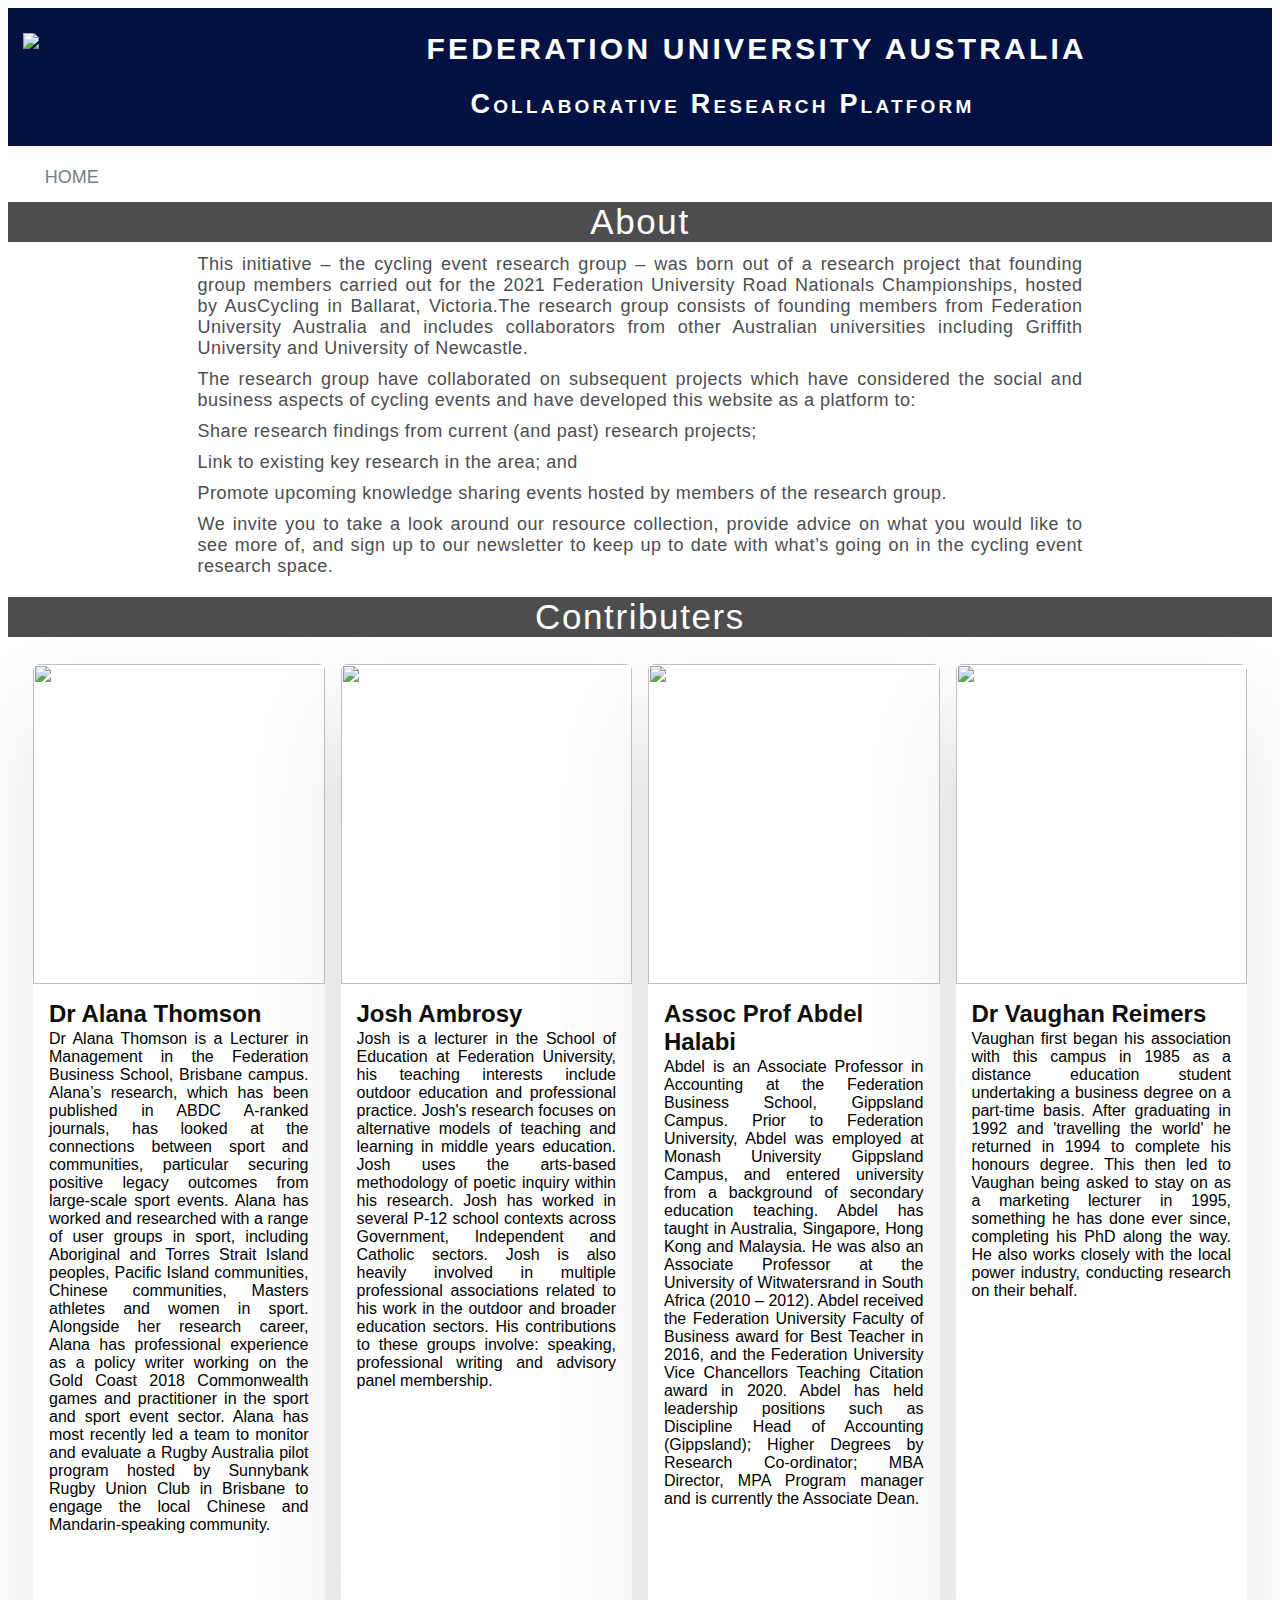
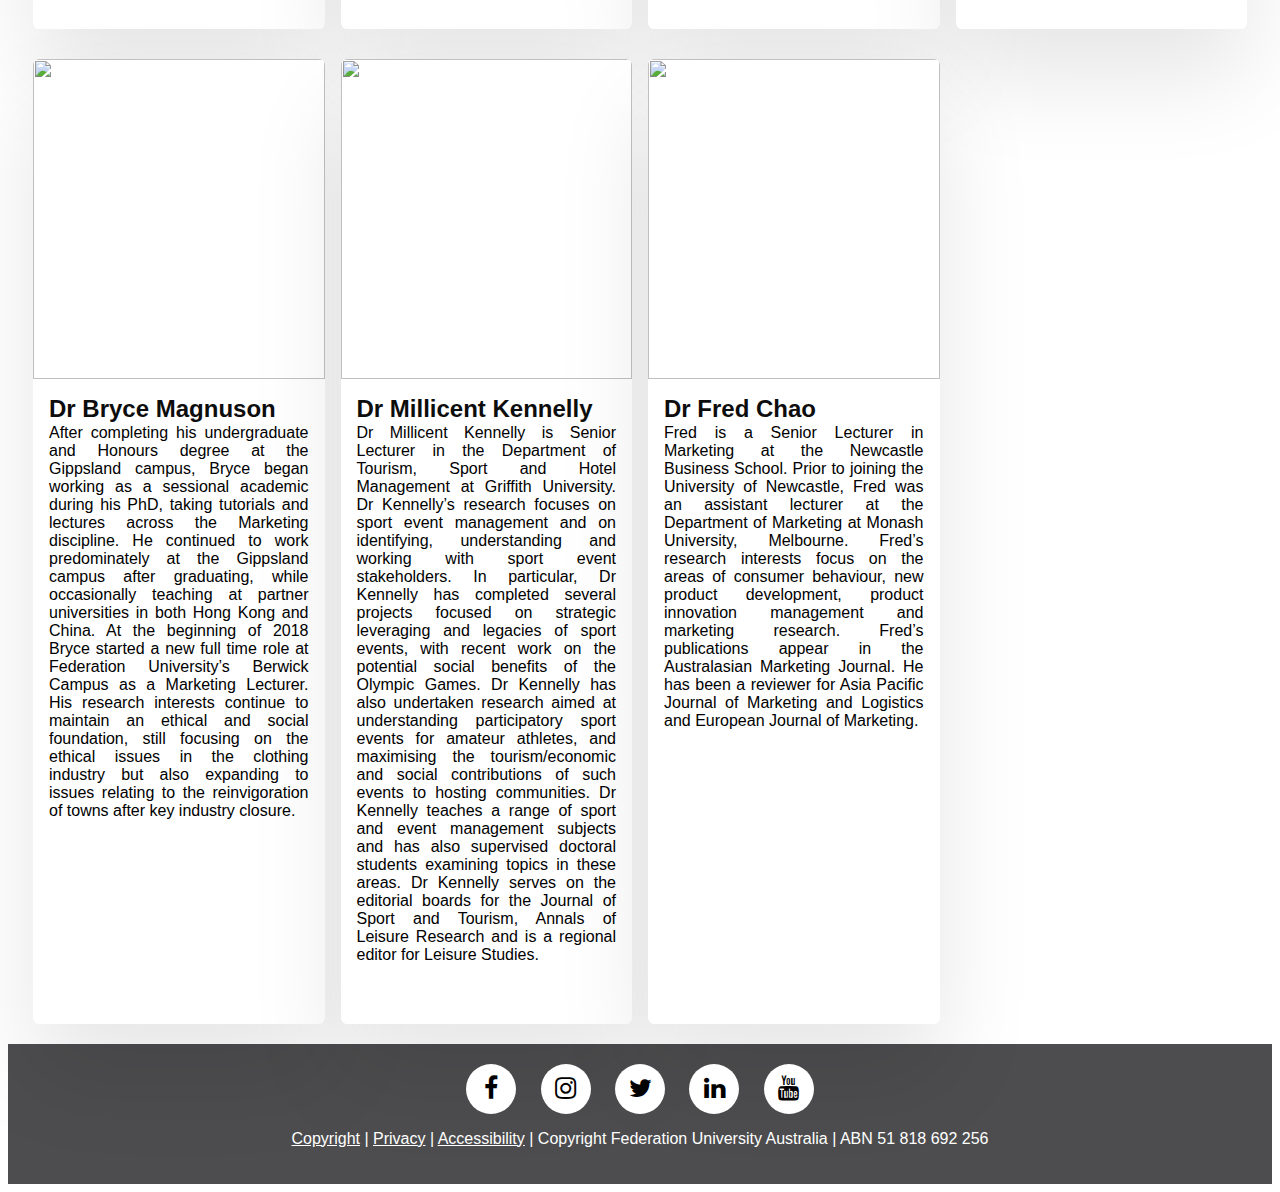
==== commit e8ea0b70: "Update about.html" ====
--- a/about.html
+++ b/about.html
@@ -202,7 +202,6 @@
  }
 
  .subheading p{
-	font-variant: small-caps;
 	letter-spacing: 0.1rem;
 	font-size: 35px;
 	color: #fff;
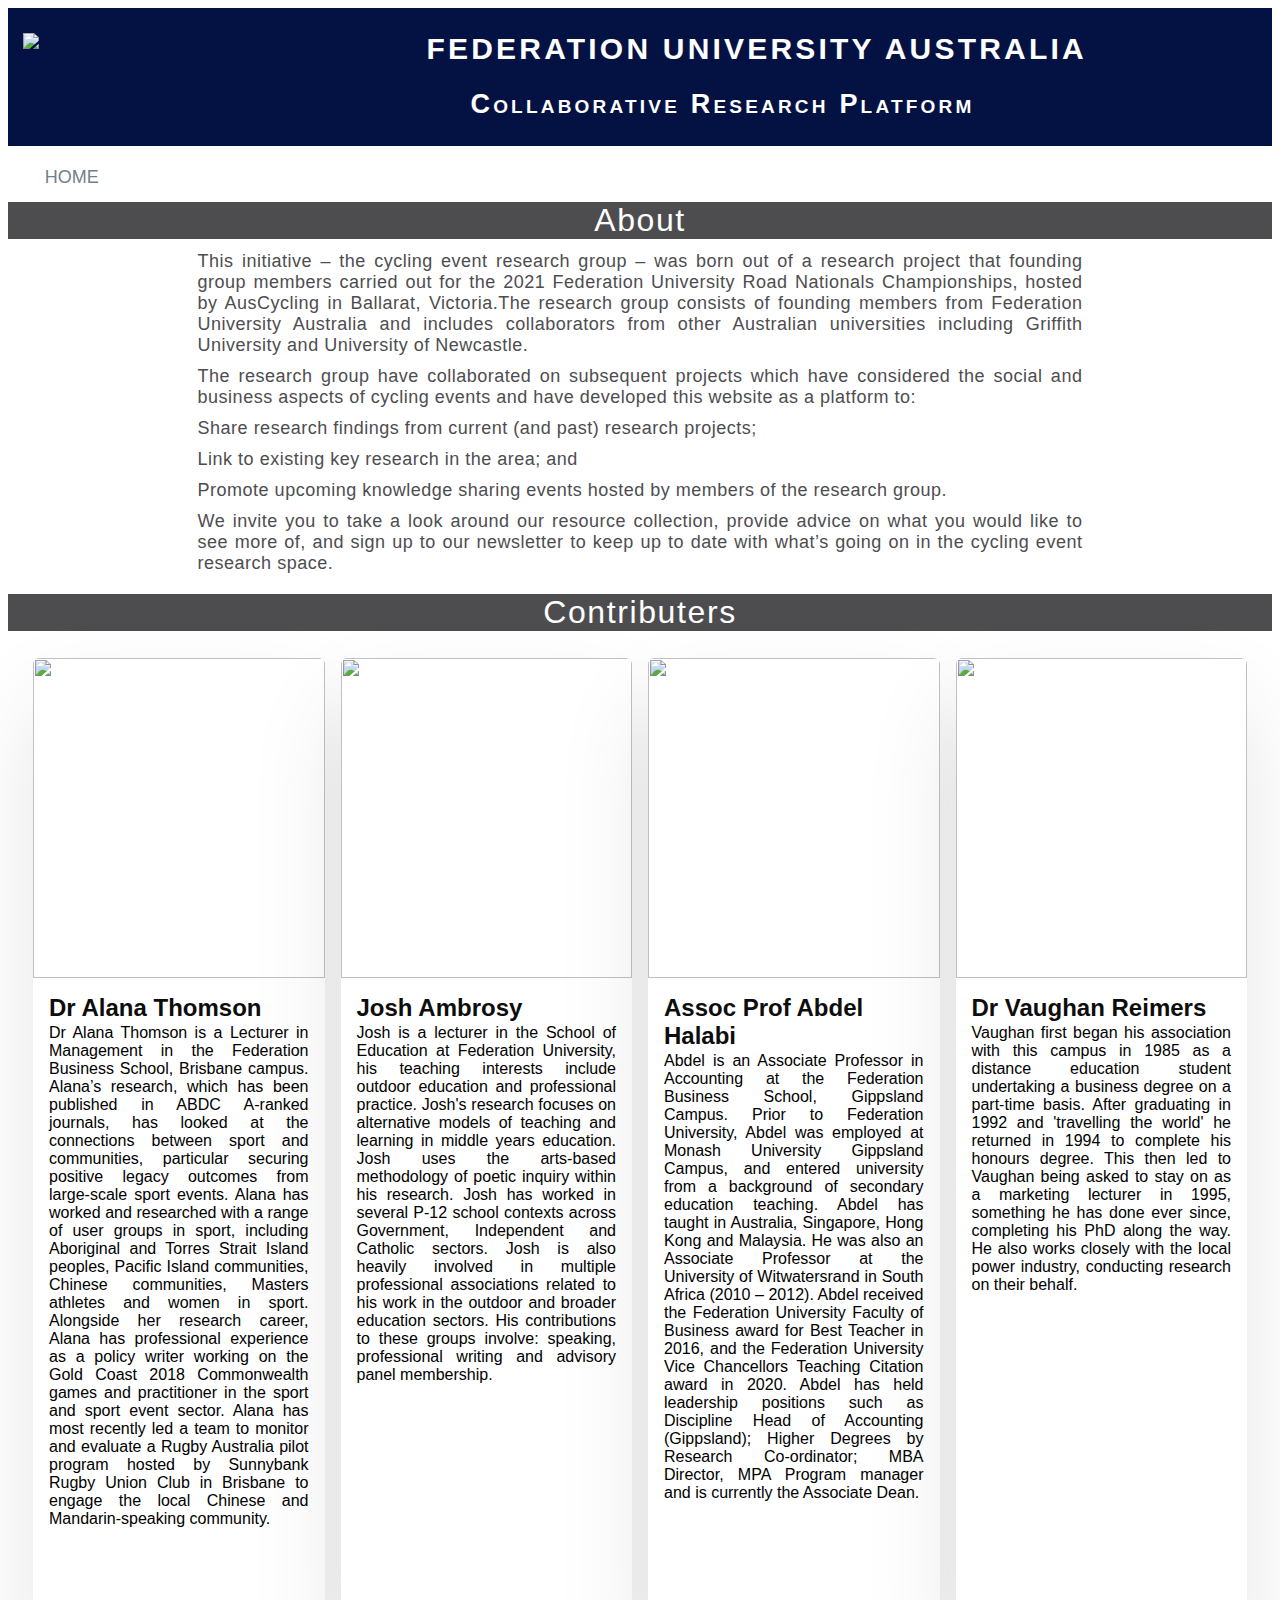
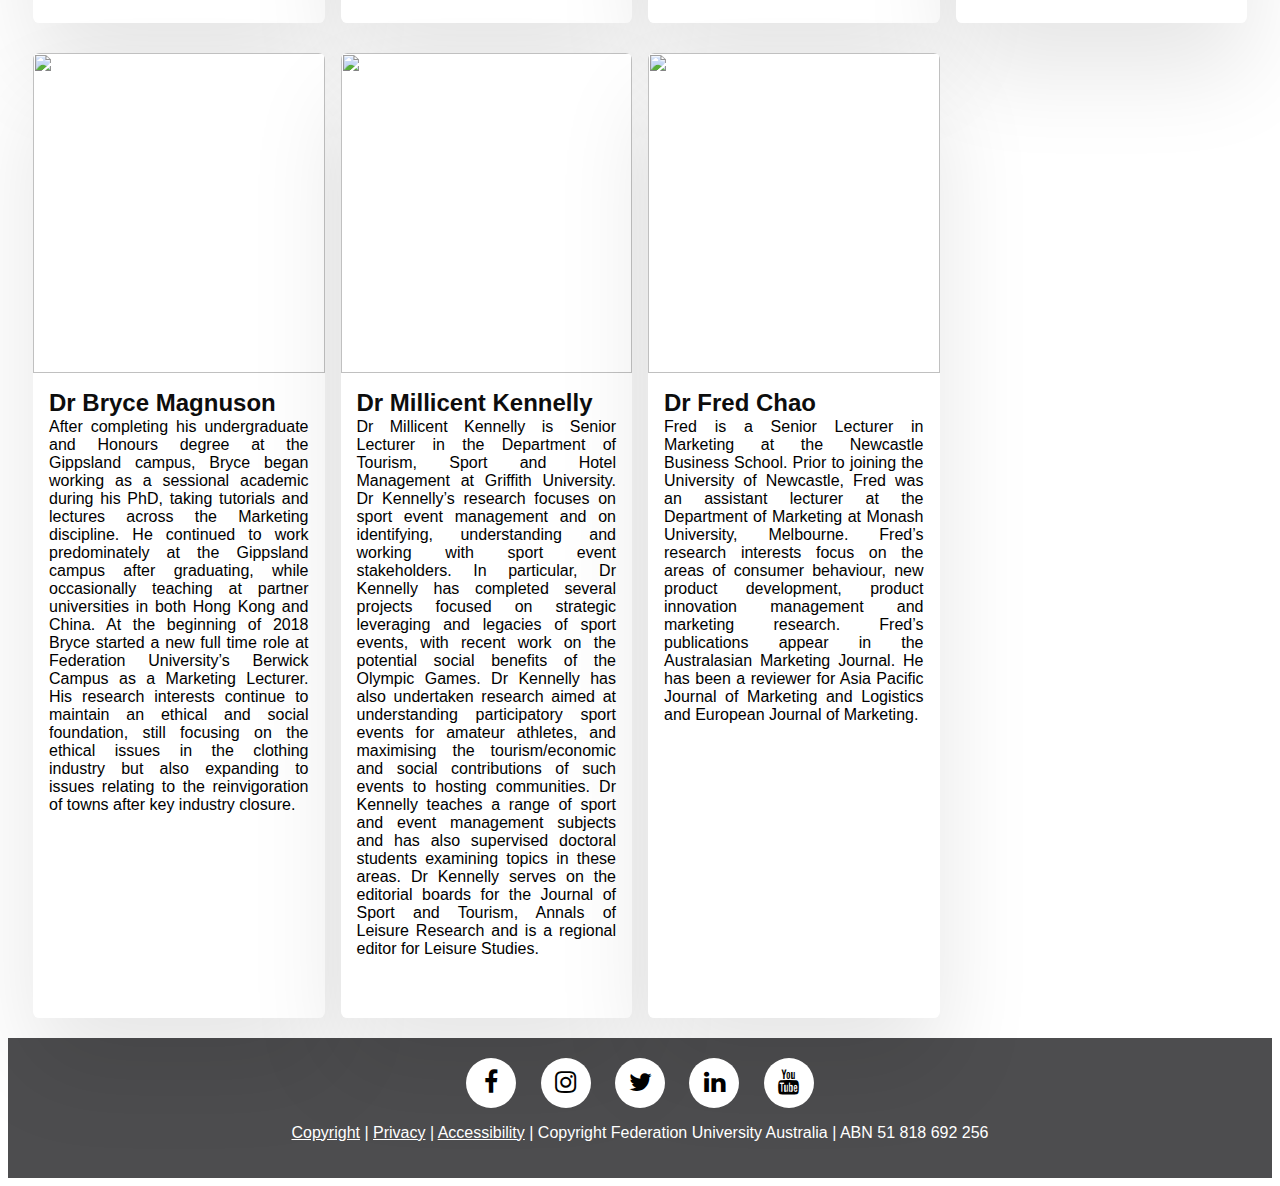
==== commit 9dd4fbf4: "Update about.html" ====
--- a/about.html
+++ b/about.html
@@ -201,9 +201,9 @@
   background-color: #041243;
  }
 
- .subheading p{
+ .subheading p {
 	letter-spacing: 0.1rem;
-	font-size: 35px;
+	font-size: 32px;
 	color: #fff;
 	margin-top: 5px;
 	margin-bottom: 12px;
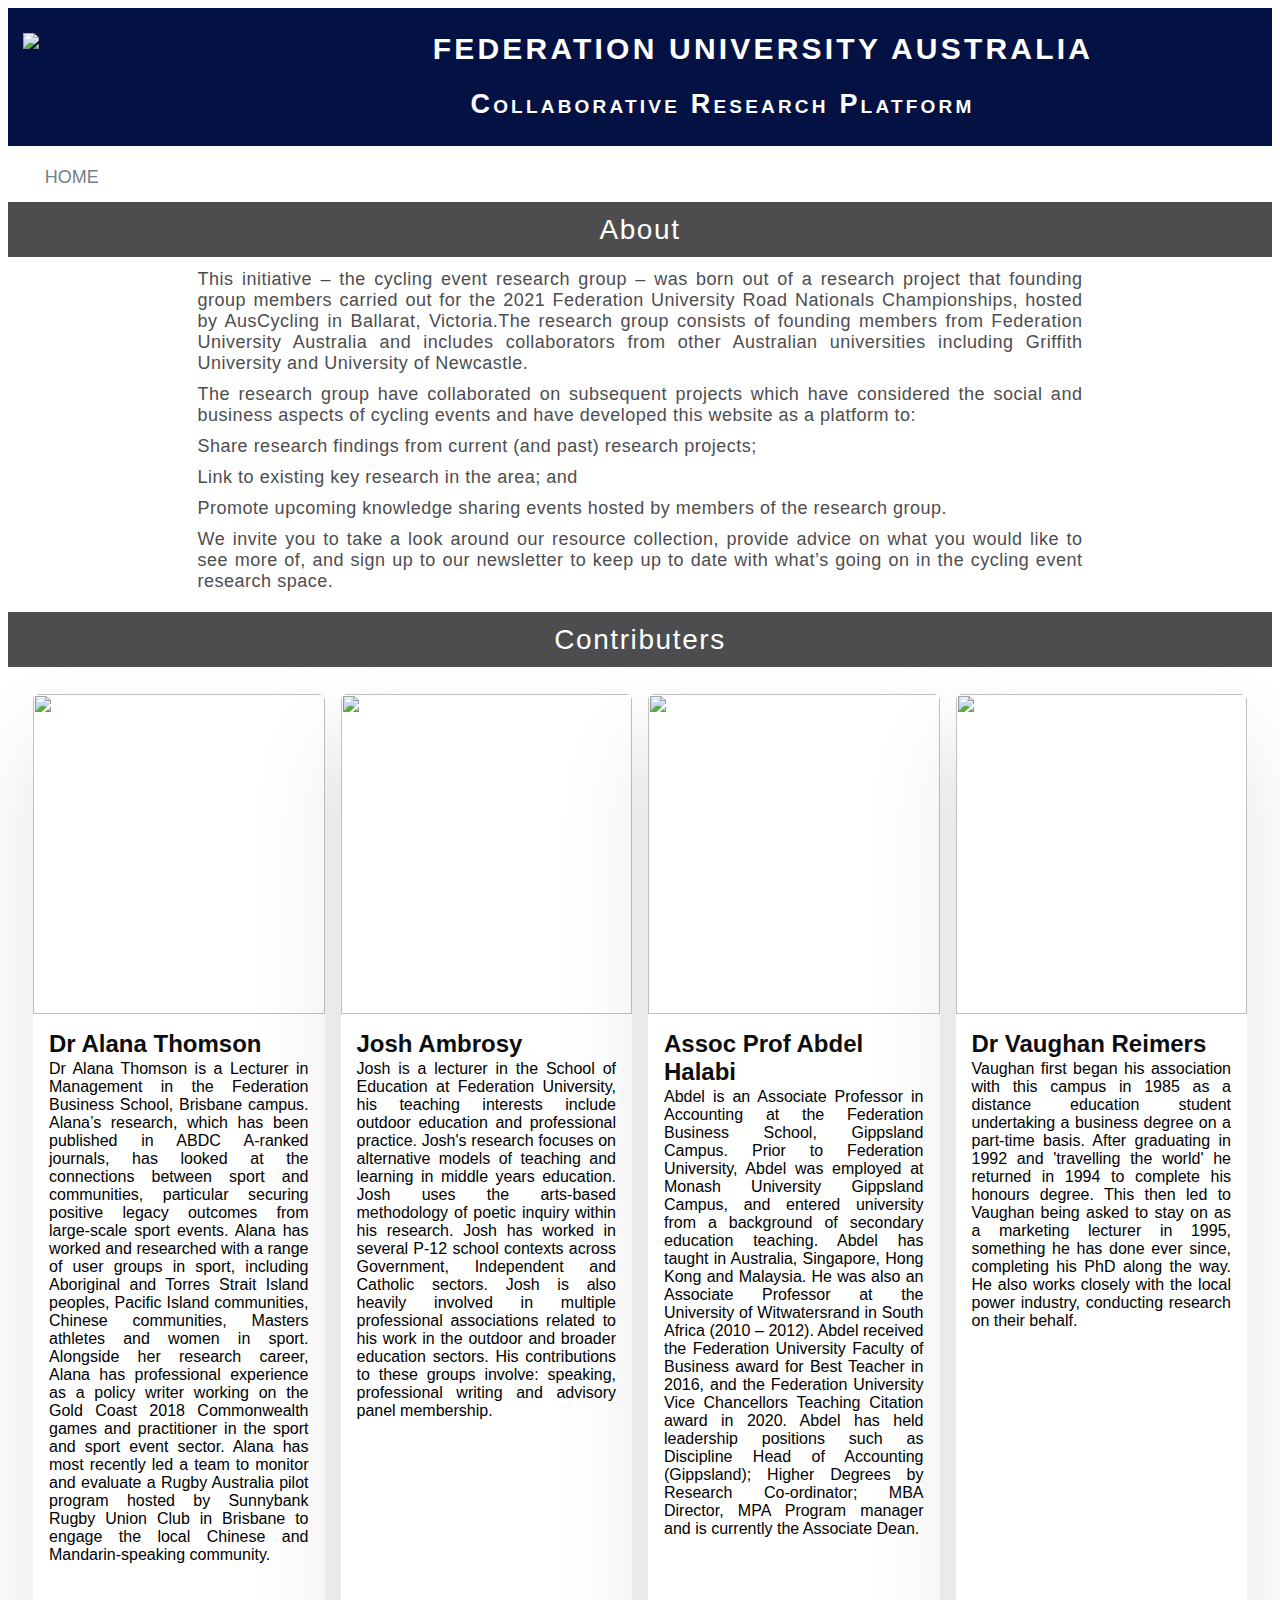
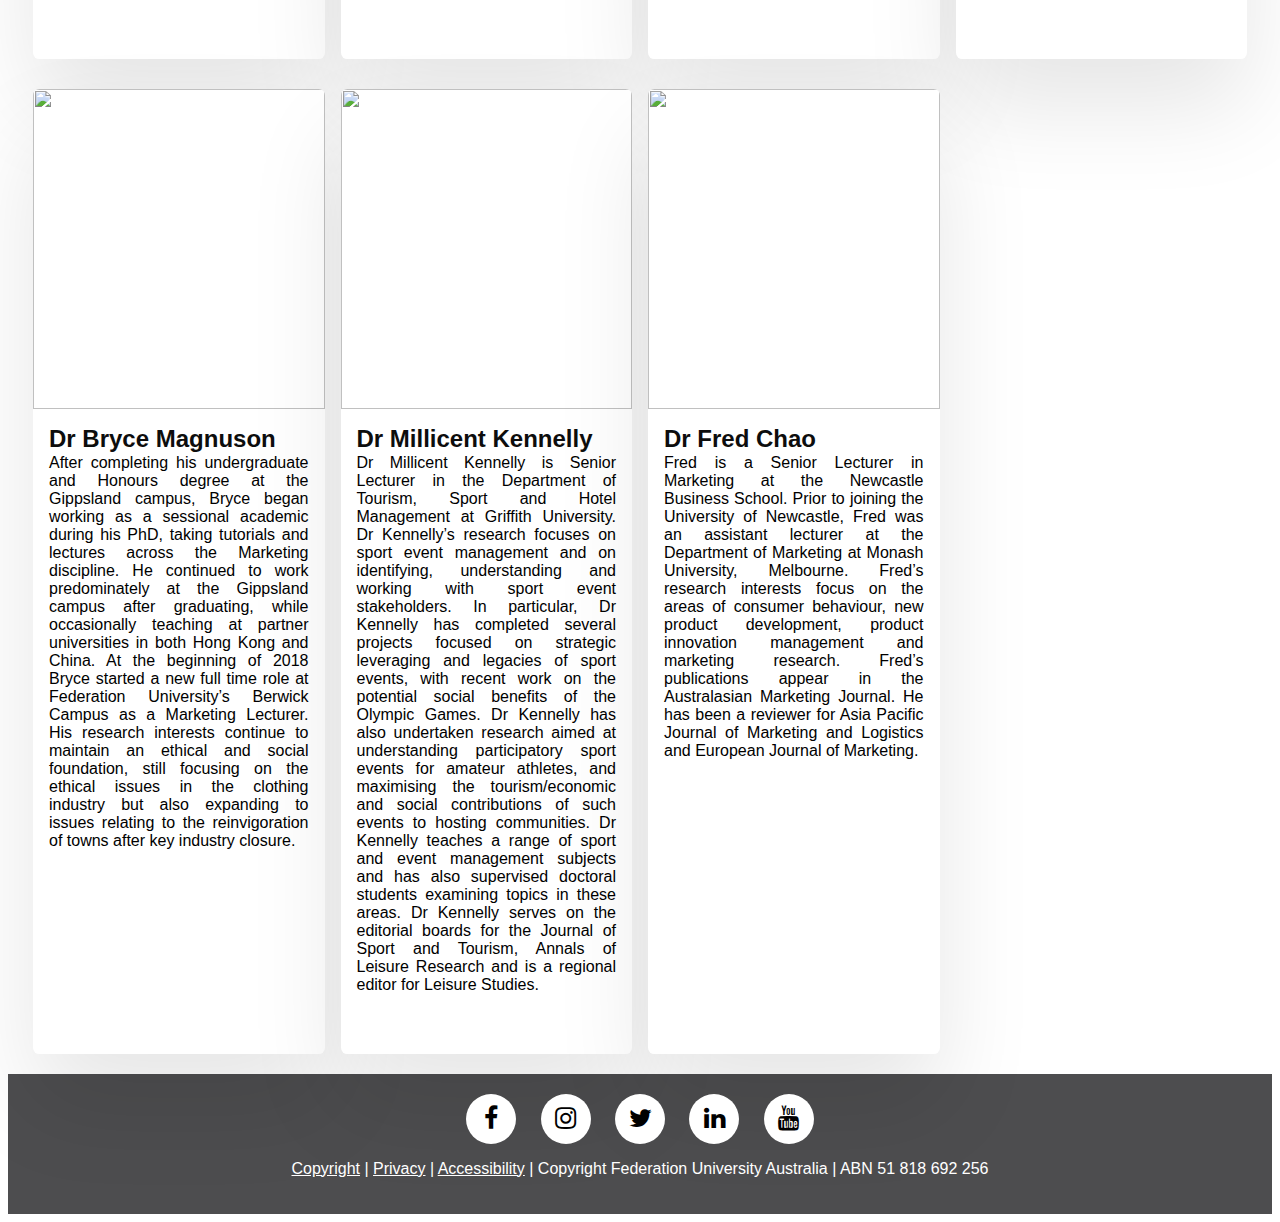
==== commit be5714fd: "Update about.html" ====
--- a/about.html
+++ b/about.html
@@ -153,7 +153,7 @@
 header h1 {
   text-transform: uppercase;
   letter-spacing: 0.2rem;
-  margin-left: 33% ;
+  margin-left: 33.5% ;
   color: #fff;
   font-size: 30px;
 }
@@ -201,15 +201,16 @@
   background-color: #041243;
  }
 
- .subheading p {
+ .subheading p{
 	letter-spacing: 0.1rem;
-	font-size: 32px;
+	font-size: 28px;
+	line-height: 55px;
 	color: #fff;
 	margin-top: 5px;
 	margin-bottom: 12px;
 	background-color: #4d4d4f;
-}
-
+	font-weight: 350;
+}
  .information {
 	font-size: 18px;
 	color: #4d4d4f;
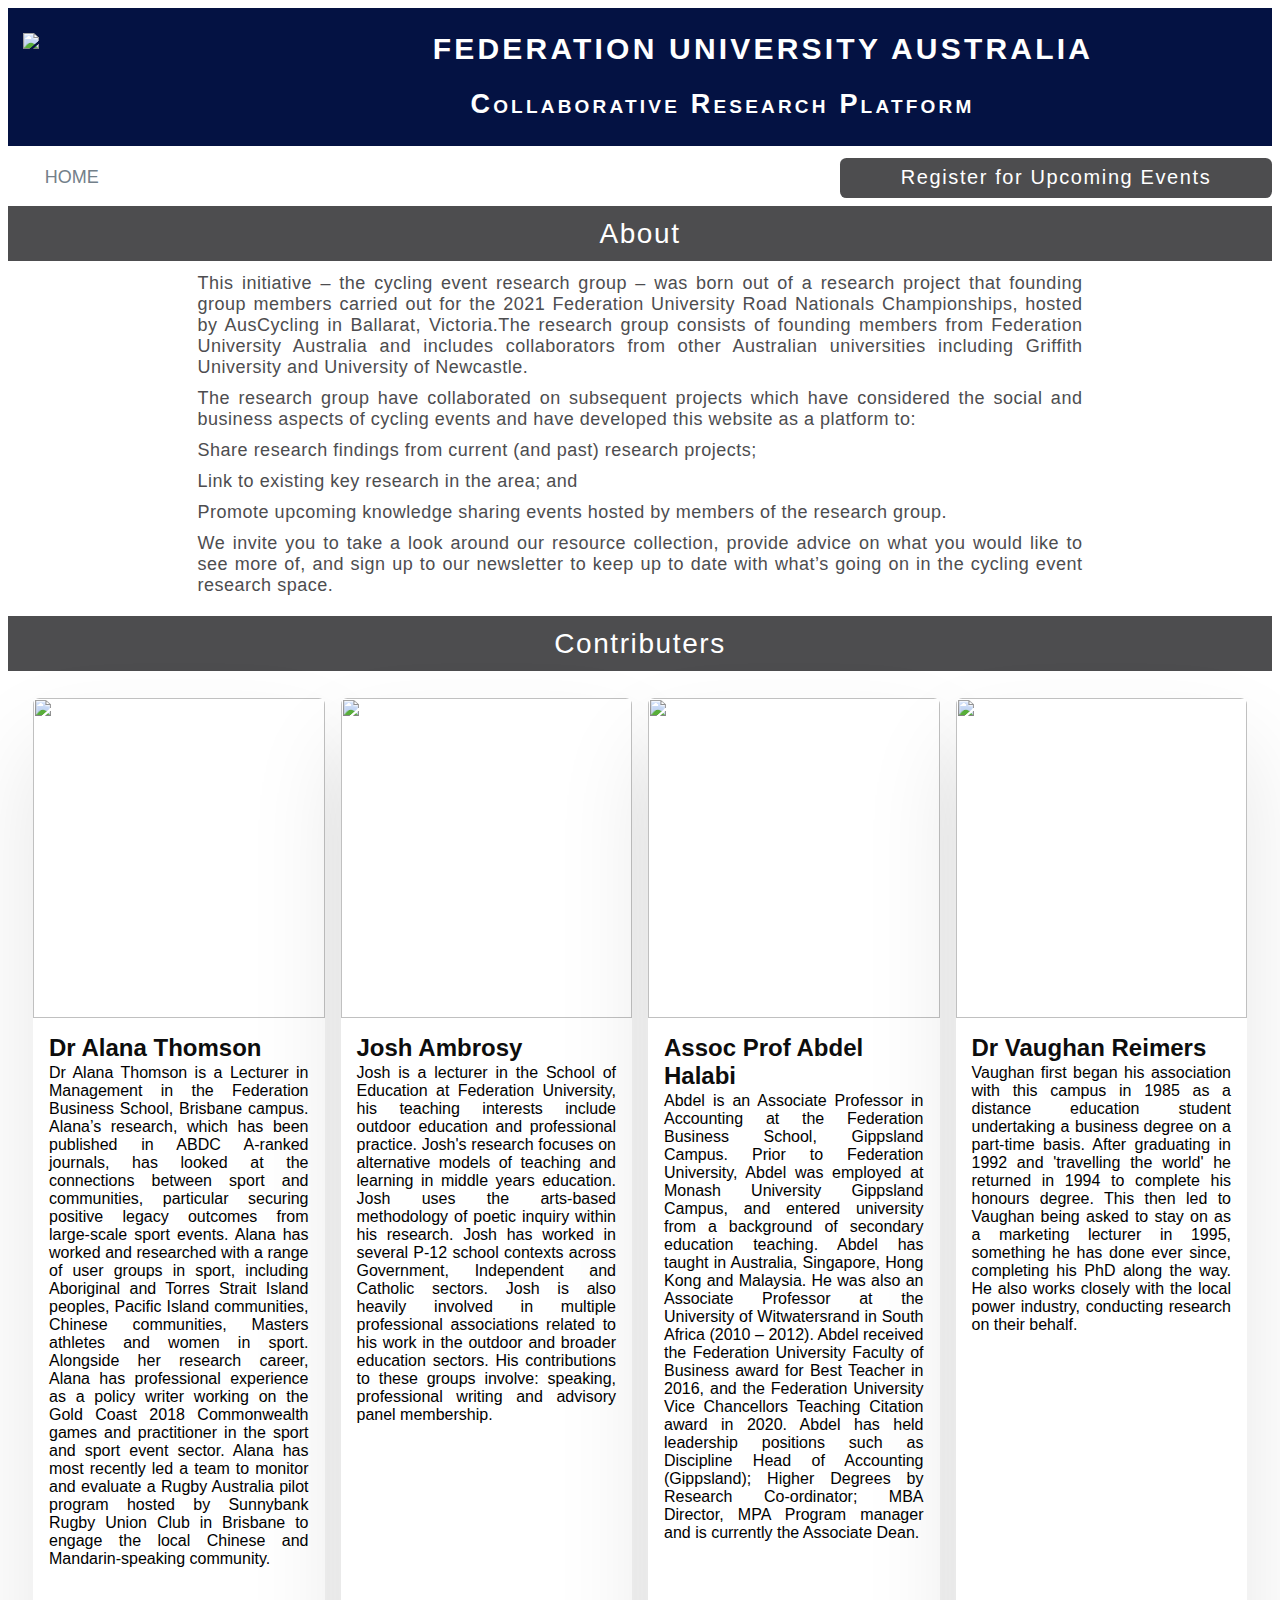
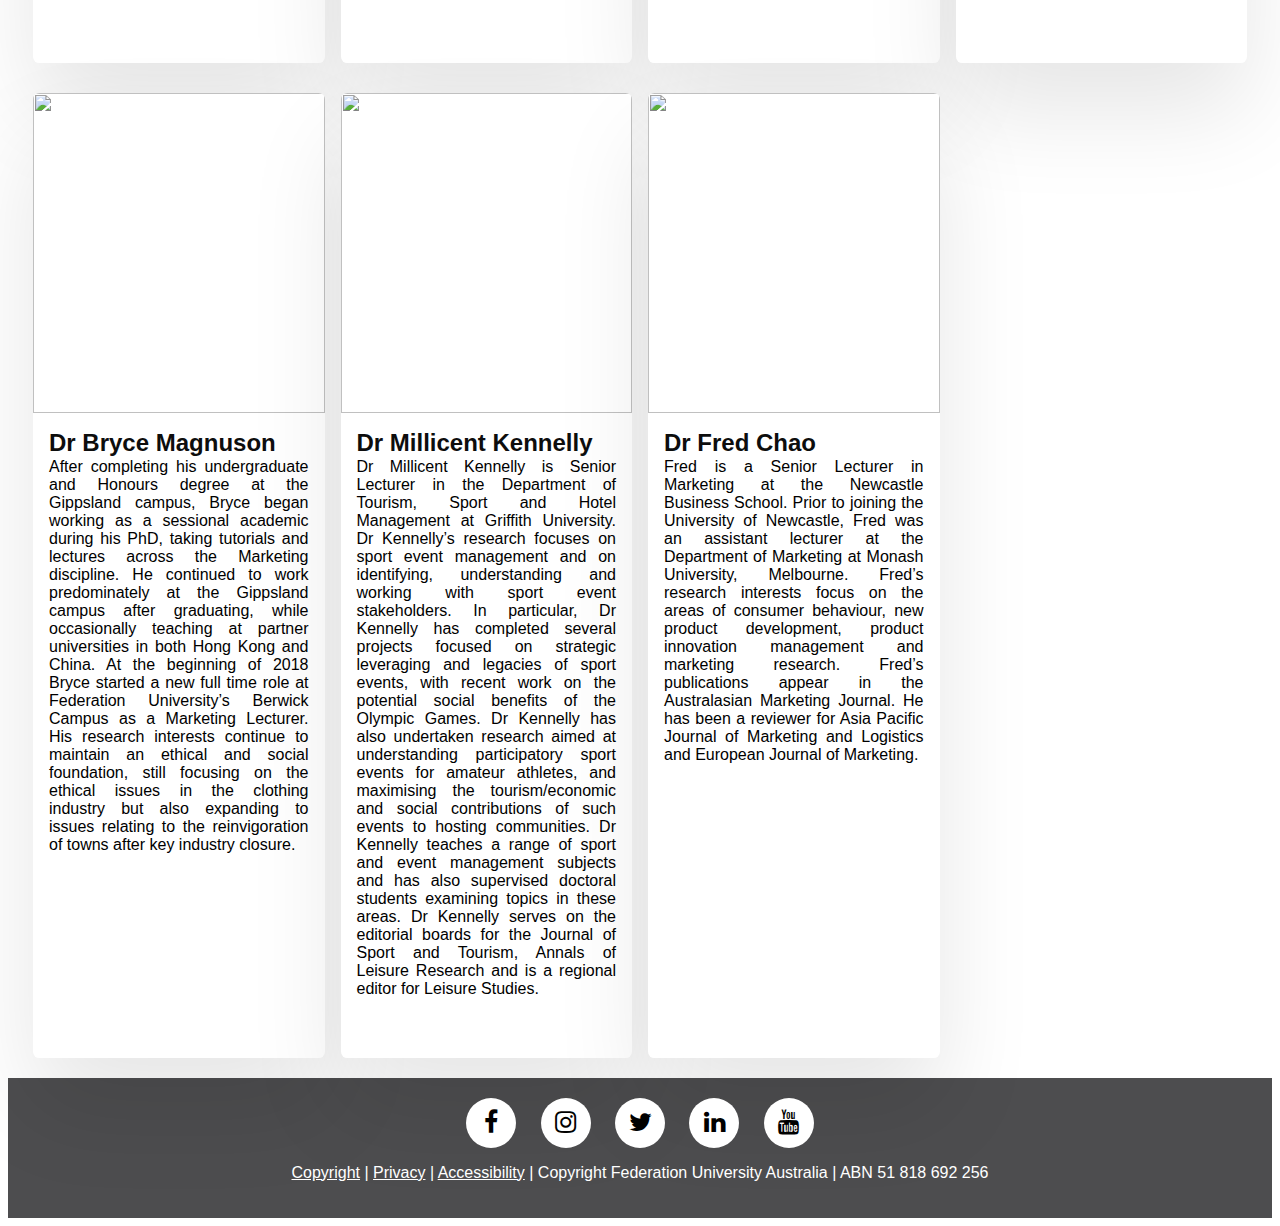
==== commit 6cbdae37: "Update about.html" ====
--- a/about.html
+++ b/about.html
@@ -18,6 +18,7 @@
       <nav>
         <ul class="main_menu">
           <li><a href="index.html"><i class="fas fa-home"></i><b>home</b></a></li>
+	  <a href="https://forms.office.com/Pages/ResponsePage.aspx?id=D031zczM9Uunc5EHkn08W0uix80YY2JFijmsrifHTQ5UNTVMMlFZOTRHOERJS0w0WVkzQkMyT1lWRy4u"><button class="btn">Register for Upcoming Events</button></a>
         </ul>
       </nav>
     </div>
@@ -223,6 +224,21 @@
 	margin-bottom: 10px;
 	letter-spacing: 0.5px;
 }
+.btn {
+  float: right;
+  display: block;
+  width: 27rem;
+  height: 40px;
+  font-size: 20px;
+  text-align: center;
+  color: #fff;
+  background-color: #4d4d4f;
+  border: none;
+  border-radius: 0.4rem;
+  transition: 0.2s;
+  cursor: pointer;
+  letter-spacing: 0.1rem;
+}
 
 .grid {
   display: grid;
